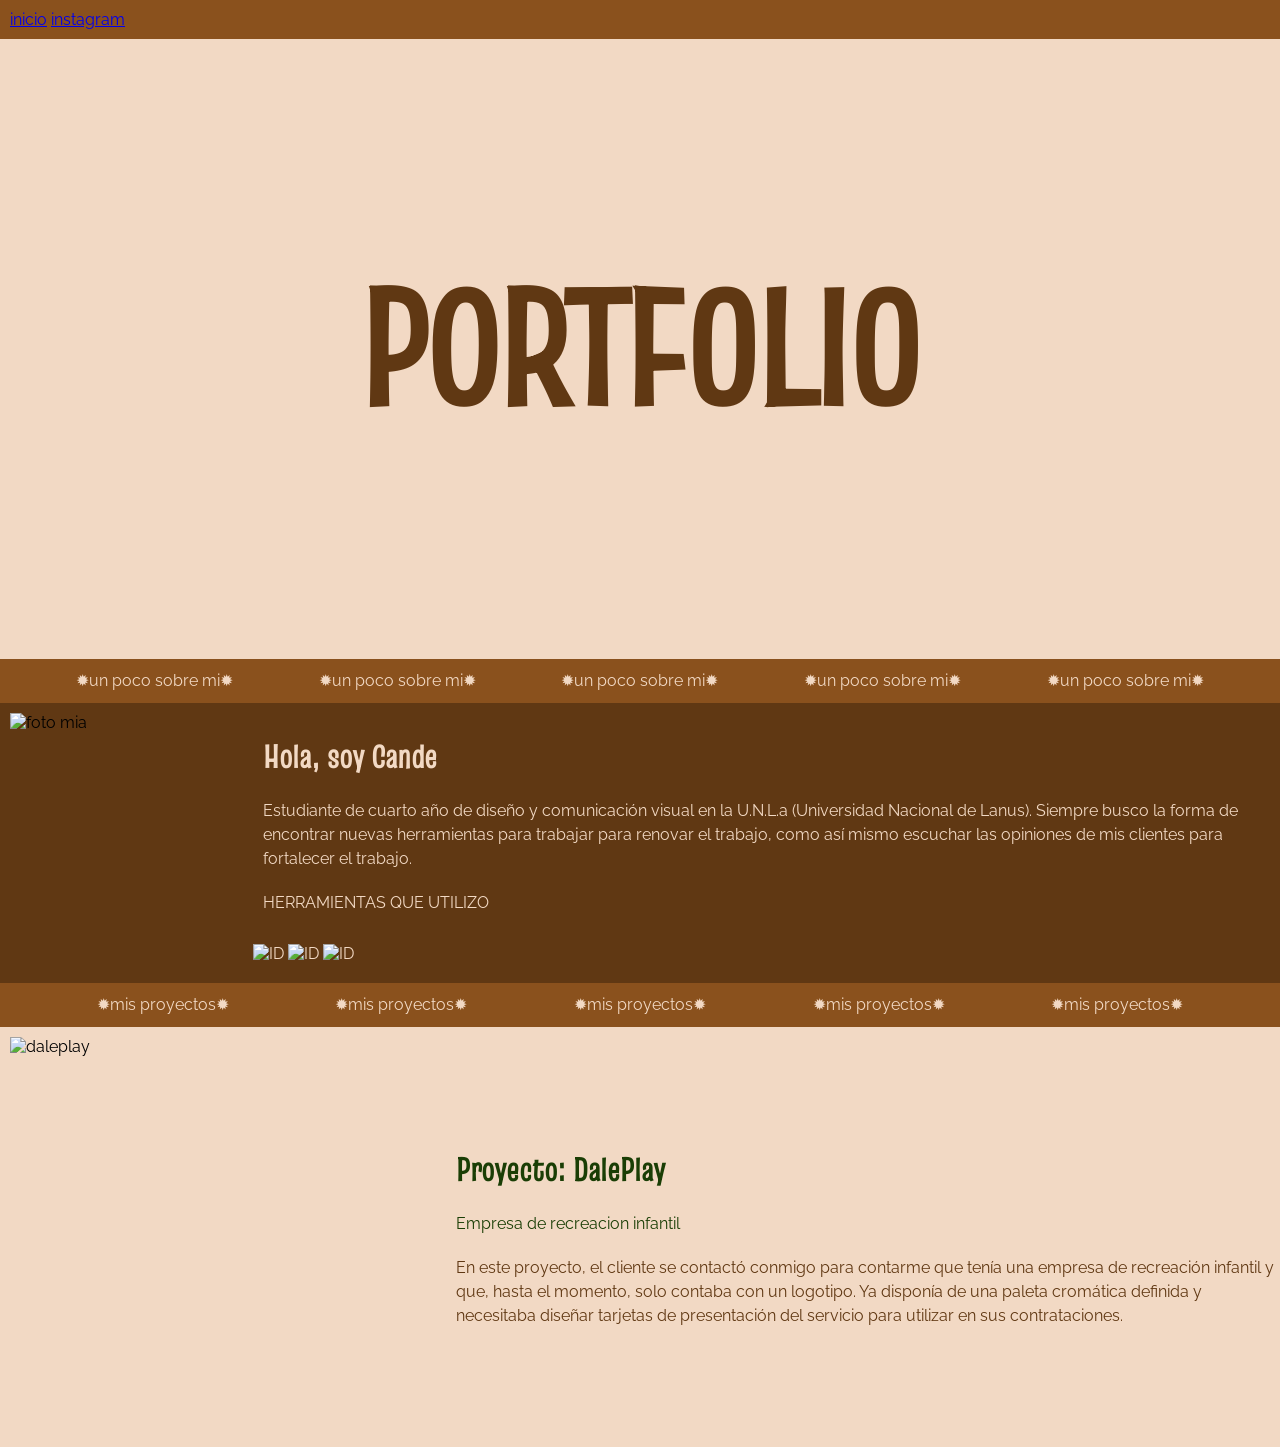
==== index.html @ 1d0cadde "Add files via upload" ====
<!DOCTYPE html>
<html>

<head>
  <link rel="stylesheet" href="estilos.css" type="text/css">
  <meta charset="utf-8" />
  <title>TP de Schinini Candela</title>

  <link rel="preconnect" href="https://fonts.googleapis.com">
  <link rel="preconnect" href="https://fonts.gstatic.com" crossorigin>
  <link href="https://fonts.googleapis.com/css2?family=Raleway:ital,wght@0,100..900;1,100..900&display=swap"
    rel="stylesheet">
  <link rel="icon" type="image/png" href=".img/favicon.png">
</head>

<body>
  <header>
    <nav>
      <a href="#">inicio</a>
      <a href="https://www.instagram.com/new_art.cs?igsh=cnh2d2xvejd6MHU1" target="_blank">instagram</a>
    </nav>
  </header>
  <main>
    <h1 class="comienzo">PORTFOLIO</h1>
    <div class="separacion">
      <p>✹un poco sobre mi✹</p>
      <p>✹un poco sobre mi✹</p>
      <p>✹un poco sobre mi✹</p>
      <p>✹un poco sobre mi✹</p>
      <p>✹un poco sobre mi✹</p>
    </div>

    <div class="yo">
      <img src=".img/yo-11.png" alt="foto mia" width="250" height="260">
      <div class="texto_yo">
        <h1>Hola, soy Cande</h1>
        <p>Estudiante de cuarto año de diseño y comunicación visual en la U.N.L.a (Universidad Nacional de Lanus).
          Siempre busco la forma de encontrar nuevas herramientas para trabajar para renovar el trabajo, como así mismo
          escuchar las opiniones de mis clientes para fortalecer el trabajo. </p>
          <p> HERRAMIENTAS QUE UTILIZO</p>
          <br>
          <img src=".img/Group.svg" alt="ID" width="150" height="150">
          <img src=".img/Group (1).svg" alt="ID" width="150" height="150">
          <img src=".img/Group (2).svg" alt="ID" width="150" height="150">
      </div>
    </div>
     <div class="separacion">
      <p>✹mis proyectos✹</p>
      <p>✹mis proyectos✹</p>
      <p>✹mis proyectos✹</p>
      <p>✹mis proyectos✹</p>
      <p>✹mis proyectos✹</p>
    </div>

    <div class="daleplay">
    <img src=".img/daleplay.png" alt="daleplay" width="600" height="400">
   <div class="texto_daleplay">
   <h1 class="DalePlay">Proyecto: DalePlay</h1>
  <p class="DalePlay">Empresa de recreacion infantil</p>
    <p>
      En este proyecto, el cliente se contactó conmigo para contarme que tenía una empresa de recreación infantil y que, hasta el momento, solo contaba con un logotipo. Ya disponía de una paleta cromática definida y necesitaba diseñar tarjetas de presentación del servicio para utilizar en sus contrataciones. 
    </p>
    </div>
  </div>
  </main>
  <footer></footer>
</body>

</html>
---- estilos.css ----
@charset "utf-8";
/* CSS Document*/

@font-face {
    font-family: truculenta;
    src: url("font/Truculenta-VariableFont_opsz,wdth,wght.ttf") format('truetype');
    font-weight: normal;
    font-style: normal;
}

* {
    font-family: "Raleway", sans-serif;
    margin: 0%;
    padding: 0%;
}
header{
background-color: #8a511d;
 padding: 10px;
}

body{
  background-color: #F2D9C4;
}

.comienzo{
  color: #603813;
  text-align: center;
  font-family: 'Truculenta', monospace;
  height: 600px;
  display: flex;
  justify-content: center;
  align-items: center;
  font-size: 10rem;
}
h1{
  font-family: 'Truculenta', monospace;
  padding: 10px;
}
.separacion{
  background-color: #8a511d;
  color:#F2D9C4 ;
   font-family: 'Truculenta', monospace;
  
   font-size: 1rem;
   display: flex;
   justify-content: space-evenly;
   align-items: center;
   width: 100%;
   white-space: norap;
}

p{
  line-height: 1.5;
  padding: 10px;
}

.yo{
    display: flex;
    align-items: center;
    gap: 40px;
width: 100%;
flex: row;
padding: 10px;
  background-color: #603813;
}


.texto_yo{
width: 100%;
  color:#F2D9C4 ;
}

.DalePlay{
  color: #1a3e05;
}

.daleplay{
   display: flex;
    align-items: center;
    gap: 40px;
width: 100%;
flex: row;
padding: 10px;
  background-color:#F2D9C4 ;
}

.texto_daleplay{
  width: 100%;
  color:#603813;
}
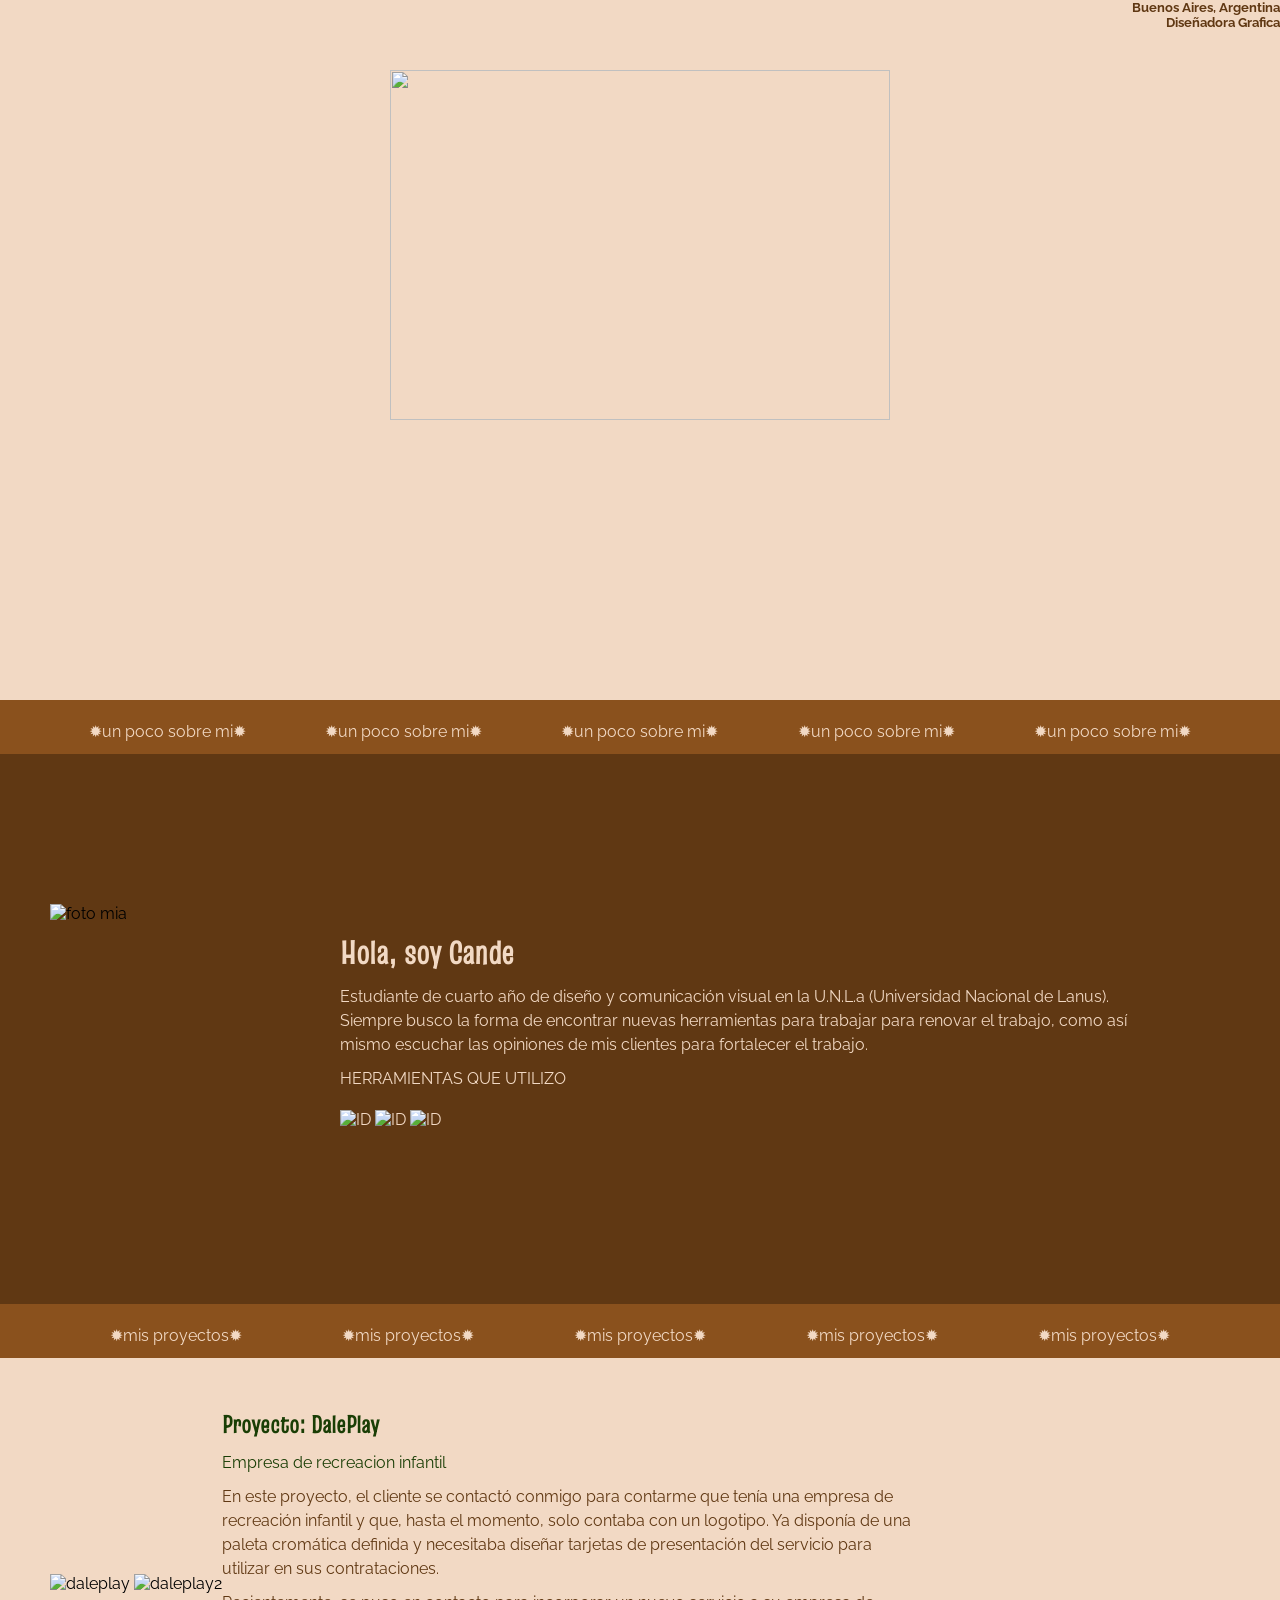
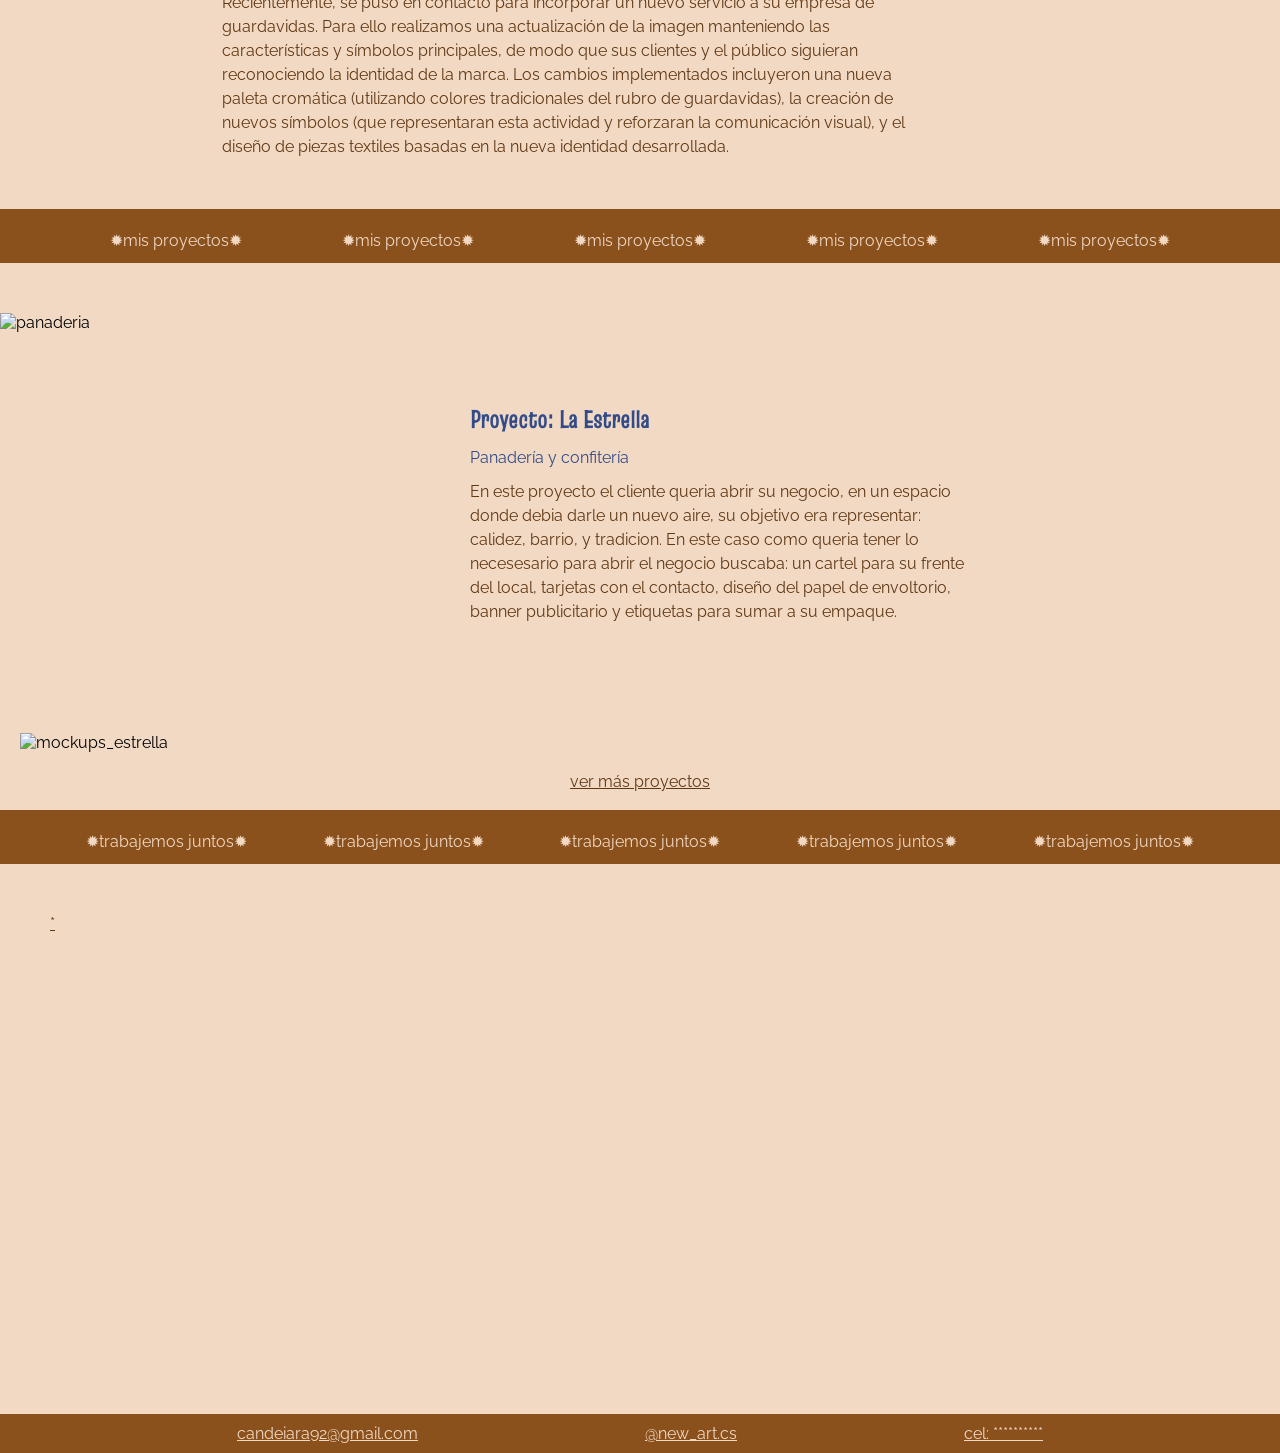
==== commit ebc02055: "Add files via upload" ====
--- a/index.html
+++ b/index.html
@@ -15,13 +15,14 @@
 
 <body>
   <header>
-    <nav>
-      <a href="#">inicio</a>
-      <a href="https://www.instagram.com/new_art.cs?igsh=cnh2d2xvejd6MHU1" target="_blank">instagram</a>
-    </nav>
+
   </header>
   <main>
-    <h1 class="comienzo">PORTFOLIO</h1>
+    <section class="comienzo">
+      <h5>Buenos Aires, Argentina</h5>
+      <h5>Diseñadora Grafica</h5>
+      <img class="letra" src=".img/letra_experimental.png" width="500" height="350">
+    </section>
     <div class="separacion">
       <p>✹un poco sobre mi✹</p>
       <p>✹un poco sobre mi✹</p>
@@ -31,20 +32,21 @@
     </div>
 
     <div class="yo">
-      <img src=".img/yo-11.png" alt="foto mia" width="250" height="260">
+      <img src=".img/yo-11.png" alt="foto mia" width="250" height="250">
       <div class="texto_yo">
         <h1>Hola, soy Cande</h1>
         <p>Estudiante de cuarto año de diseño y comunicación visual en la U.N.L.a (Universidad Nacional de Lanus).
           Siempre busco la forma de encontrar nuevas herramientas para trabajar para renovar el trabajo, como así mismo
           escuchar las opiniones de mis clientes para fortalecer el trabajo. </p>
-          <p> HERRAMIENTAS QUE UTILIZO</p>
-          <br>
-          <img src=".img/Group.svg" alt="ID" width="150" height="150">
-          <img src=".img/Group (1).svg" alt="ID" width="150" height="150">
-          <img src=".img/Group (2).svg" alt="ID" width="150" height="150">
+        <p> HERRAMIENTAS QUE UTILIZO</p>
+        <br>
+        <img class="herramientas" src=".img/herramientas_1.png" alt="ID" width="70" height="150">
+        <img class="herramientas" src=".img/herramientas_2.png" alt="ID" width="70" height="150">
+        <img class="herramientas" src=".img/herramientas_3.png" alt="ID" width="70" height="150">
       </div>
     </div>
-     <div class="separacion">
+
+    <div class="separacion">
       <p>✹mis proyectos✹</p>
       <p>✹mis proyectos✹</p>
       <p>✹mis proyectos✹</p>
@@ -52,16 +54,66 @@
       <p>✹mis proyectos✹</p>
     </div>
 
-    <div class="daleplay">
-    <img src=".img/daleplay.png" alt="daleplay" width="600" height="400">
-   <div class="texto_daleplay">
-   <h1 class="DalePlay">Proyecto: DalePlay</h1>
-  <p class="DalePlay">Empresa de recreacion infantil</p>
-    <p>
-      En este proyecto, el cliente se contactó conmigo para contarme que tenía una empresa de recreación infantil y que, hasta el momento, solo contaba con un logotipo. Ya disponía de una paleta cromática definida y necesitaba diseñar tarjetas de presentación del servicio para utilizar en sus contrataciones. 
-    </p>
+    <section class="dalePlay">
+      <div>
+        <img src=".img/daleplay1.png" alt="daleplay" width="350" height="300">
+        <img src=".img/daleplay2.png" alt="daleplay2" width="300" height="400">
+      </div>
+      <div class="texto_daleplay">
+        <h1 class="DalePlay">Proyecto: DalePlay</h1>
+        <p class="DalePlay">Empresa de recreacion infantil</p>
+        <p>
+          En este proyecto, el cliente se contactó conmigo para contarme que tenía una empresa de recreación infantil y
+          que, hasta el momento, solo contaba con un logotipo. Ya disponía de una paleta cromática definida y necesitaba
+          diseñar tarjetas de presentación del servicio para utilizar en sus contrataciones.
+        </p>
+        <p>Recientemente, se puso en contacto para incorporar un nuevo servicio a su empresa de guardavidas. Para ello
+          realizamos una actualización de la imagen manteniendo las características y símbolos principales, de modo que
+          sus clientes y el público
+          siguieran reconociendo la identidad de la marca. Los cambios implementados incluyeron una nueva paleta
+          cromática (utilizando colores tradicionales del rubro de guardavidas), la creación de nuevos símbolos (que
+          representaran esta actividad y reforzaran la comunicación visual), y el diseño de piezas textiles basadas en
+          la nueva identidad desarrollada.</p>
+      </div>
+    </section>
+    <div class="separacion">
+      <p>✹mis proyectos✹</p>
+      <p>✹mis proyectos✹</p>
+      <p>✹mis proyectos✹</p>
+      <p>✹mis proyectos✹</p>
+      <p>✹mis proyectos✹</p>
     </div>
-  </div>
+
+    <section class="estrella_proyecto">
+      <img class="imagen_estrella" src=".img/estrella.png" alt="panaderia" width="450" height="400">
+      <div class="texto_estrella">
+        <h1 class="estrella">Proyecto: La Estrella</h1>
+        <p class="estrella">Panadería y confitería</p>
+        <p>En este proyecto el cliente queria
+          abrir su negocio, en un espacio donde debia darle un nuevo aire,
+          su objetivo era representar: calidez, barrio, y tradicion. En este caso como queria tener lo necesesario para
+          abrir el negocio buscaba: un cartel para su frente del local, tarjetas con el contacto, diseño del papel de
+          envoltorio, banner publicitario y etiquetas para sumar a su empaque.</p>
+      </div>
+    </section>
+    <img class="imagen_estrella_mockup" src=".img/estrella_1.png" alt="mockups_estrella">
+    <a class="mas_proyectos" href="file:///D:/Biblioteca%20Cande/Cande%20unla%202/compu3_portfolio/carrusel.html" target="_blank">ver más proyectos</a>
+    <br>
+    <div class="separacion">
+      <p>✹trabajemos juntos✹</p>
+      <p>✹trabajemos juntos✹</p>
+      <p>✹trabajemos juntos✹</p>
+      <p>✹trabajemos juntos✹</p>
+      <p>✹trabajemos juntos✹</p>
+    </div>
+    <section class="juntos">
+         <a class="texto_juntos" href="file:///D:/Biblioteca%20Cande/Cande%20unla%202/compu3_portfolio/contacto.html">*</a>
+    </section>
+    <div class="separacion">
+      <a href="#">candeiara92@gmail.com</a>
+      <a href="https://www.instagram.com/new_art.cs?igsh=cnh2d2xvejd6MHU1" target="_blank">@new_art.cs</a>
+      <a href="#">cel: **********</a>
+    </div>
   </main>
   <footer></footer>
 </body>
--- a/estilos.css
+++ b/estilos.css
@@ -2,89 +2,208 @@
 /* CSS Document*/
 
 @font-face {
-    font-family: truculenta;
-    src: url("font/Truculenta-VariableFont_opsz,wdth,wght.ttf") format('truetype');
-    font-weight: normal;
-    font-style: normal;
+  font-family: truculenta;
+  src: url("font/Truculenta-VariableFont_opsz,wdth,wght.ttf") format('truetype');
+  font-weight: normal;
+  font-style: normal;
 }
 
 * {
-    font-family: "Raleway", sans-serif;
-    margin: 0%;
-    padding: 0%;
-}
-header{
-background-color: #8a511d;
- padding: 10px;
-}
-
-body{
+  font-family: "Raleway", sans-serif;
+  margin: 0%;
+  padding: 0%;
+}
+
+
+body {
   background-color: #F2D9C4;
 }
 
-.comienzo{
+.comienzo {
   color: #603813;
+  text-align: right;
+  font-family: 'Truculenta', monospace;
+  height: 700px;
+  background-image: url(".img/pantallas_claro.png");
+  background-size: cover;
+  background-position: center;
+  display: block;
+  margin: 0 auto;
+}
+
+.letra {
+  padding: 40px;
+  display: block;
+  margin: 0 auto;
+}
+
+h1 {
+  font-family: 'Truculenta', monospace;
+
+}
+
+.separacion {
+  background-color: #8a511d;
+  color: #F2D9C4;
+  display: flex;
+  justify-content: space-evenly;
+  white-space: norap;
+   padding: 10px;
+
+}
+
+p {
+  line-height: 1.5;
+  padding: 10px 0px 0px 0px;
+}
+
+.yo {
+  display: flex;
+  align-items: center;
+  gap: 40px;
+  flex: row;
+  padding: 50px;
+  background-color: #603813;
+  background-size: cover;
+  height: 450px;
+}
+
+
+.texto_yo {
+  width: 800px;
+  color: #F2D9C4;
+}
+
+.DalePlay {
+  color: #1a3e05;
+}
+
+.dalePlay {
+  display: flex;
+  align-items: center;
+  flex: row;
+  padding: 50px 50px;
+}
+
+.texto_daleplay {
+width: 700px;
+  color: #603813;
+}
+
+.estrella_proyecto{
+ display: flex;
+  align-items: center;
+  flex: row;
+  padding: 50px 0px 0px 0px;
+}
+.texto_estrella{
+  width: 500px;
+  color: #603813;
+  padding: 20px;
+}
+
+.imagen_estrella_mockup{
+  width: 100%;
+  height: auto;
+  padding: 20px;
+  box-sizing: border-box;
+}
+
+.estrella{
+  color: #324B89;
+}
+
+.universidad{
+  padding: 50px;
+  background-color: #603813;
+  height: 450px;
+  background-image: url(".img/pantallas_oscuro.png");
+  background-size: cover;
+  background-position: center;
+}
+.TEXTO_PROYECTOS{
+  color: #F2D9C4;
   text-align: center;
-  font-family: 'Truculenta', monospace;
-  height: 600px;
-  display: flex;
-  justify-content: center;
-  align-items: center;
-  font-size: 10rem;
-}
-h1{
-  font-family: 'Truculenta', monospace;
-  padding: 10px;
-}
-.separacion{
-  background-color: #8a511d;
-  color:#F2D9C4 ;
-   font-family: 'Truculenta', monospace;
-  
-   font-size: 1rem;
-   display: flex;
-   justify-content: space-evenly;
-   align-items: center;
-   width: 100%;
-   white-space: norap;
-}
-
-p{
-  line-height: 1.5;
-  padding: 10px;
-}
-
-.yo{
-    display: flex;
-    align-items: center;
-    gap: 40px;
-width: 100%;
-flex: row;
-padding: 10px;
-  background-color: #603813;
-}
-
-
-.texto_yo{
-width: 100%;
-  color:#F2D9C4 ;
-}
-
-.DalePlay{
-  color: #1a3e05;
-}
-
-.daleplay{
-   display: flex;
-    align-items: center;
-    gap: 40px;
-width: 100%;
-flex: row;
-padding: 10px;
-  background-color:#F2D9C4 ;
-}
-
-.texto_daleplay{
-  width: 100%;
+}
+
+
+
+.juntos{
+   padding: 50px;
+  background-color: #F2D9C4;
+  height: 450px;
+  background-image: url(".img/pantalla_final2.png");
+  background-size: cover;
+  background-position: center;
+}
+
+.texto_juntos{
+   color:#603813;
+}
+
+a{
+  color:#F2D9C4;
+}
+
+.mas_proyectos{
   color:#603813;
+display: flex;
+    justify-content: center;
+}
+
+@media (max-width: 600px){
+
+  .comienzo{
+    height: auto;
+    text-align: center;
+    padding: 20px;
+  }
+
+  .letra{
+    width: 100%;
+    height: auto;
+  }
+
+  .yo{
+    flex-direction: column;
+    height: auto;
+    text-align: center;
+  }
+
+  .texto_yo{
+    width: 100%;
+  }
+
+  .dalePlay{
+    flex-direction: column;
+  }
+
+  .texto_daleplay{
+    width: 100%;
+  }
+
+  .dalePlay img{
+    width: 100%;
+    height: auto;
+  }
+
+  .estrella_proyecto{
+    flex-direction: column;
+  }
+
+  .texto_estrella{
+    width: 100%;
+  }
+
+  .imagen_estrella_mockup{
+    width: 100%;
+    height: auto;
+    padding: 10px;
+  }
+
+  .separacion{
+    flex-wrap: wrap;
+    text-align: center;
+  }
+
 }
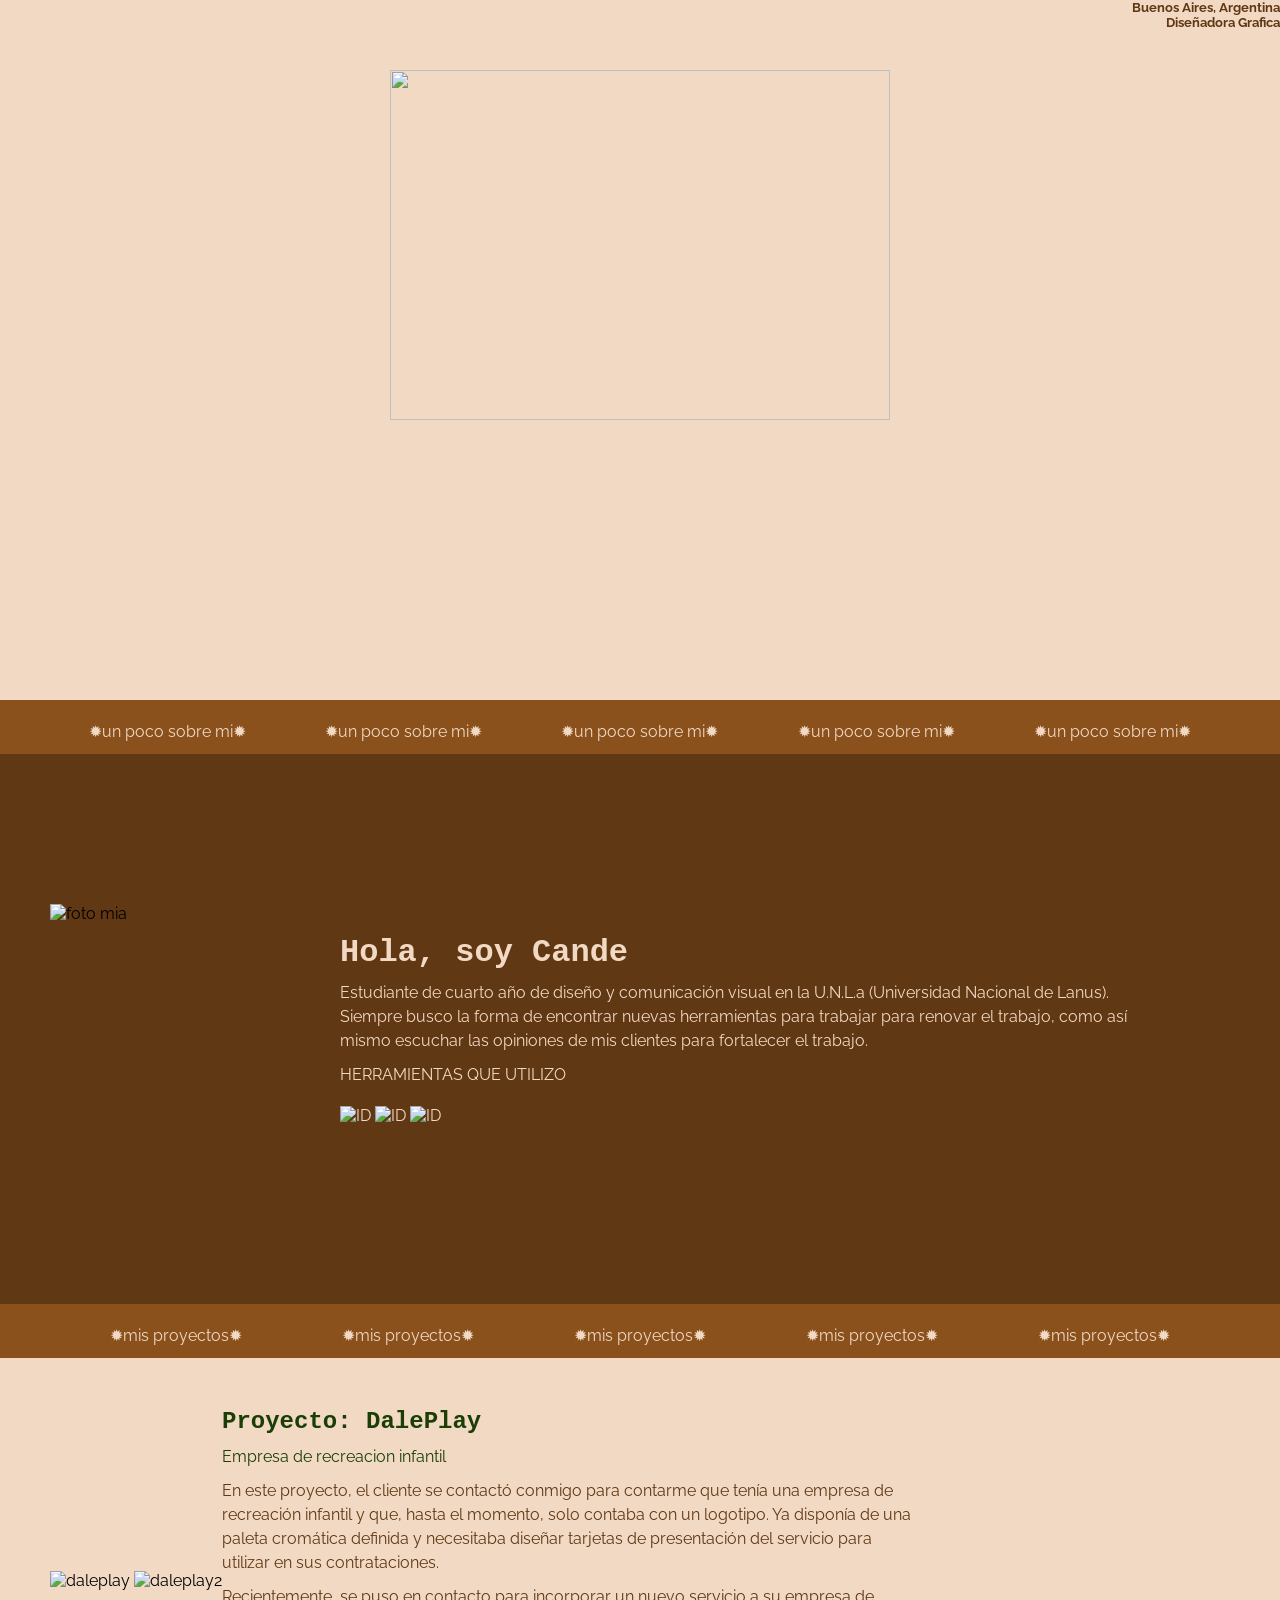
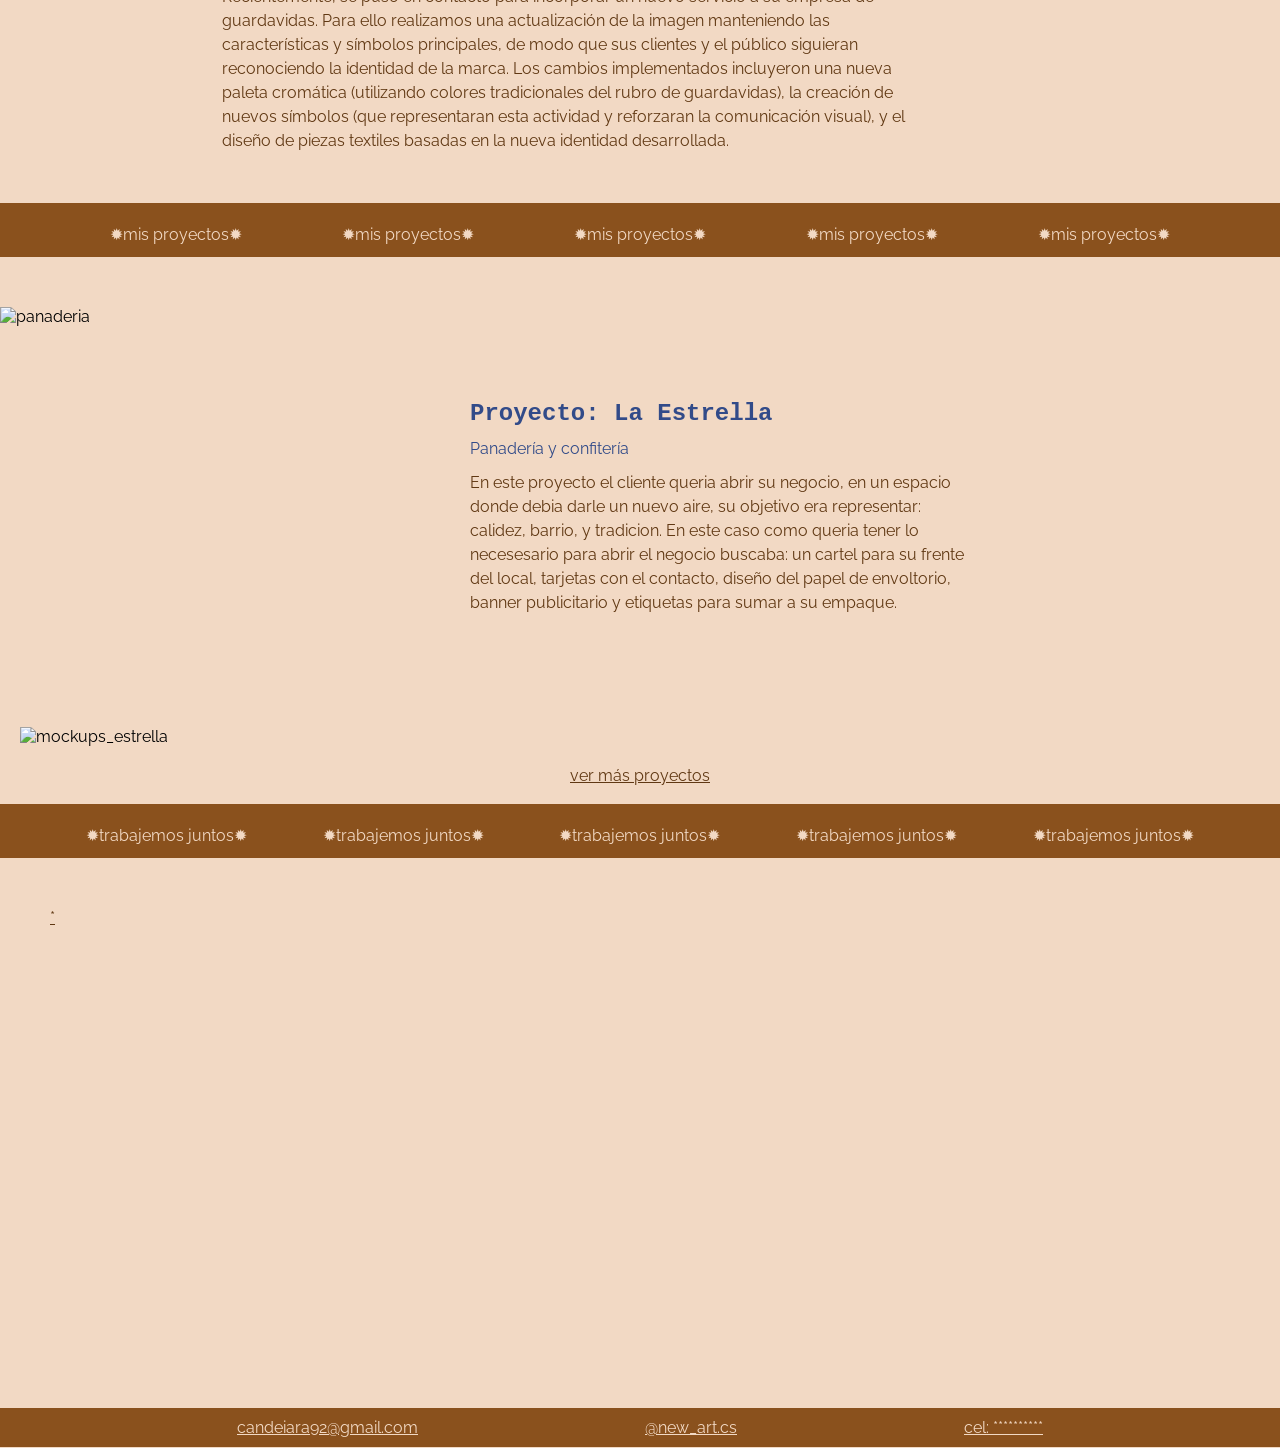
==== commit 2381cc6a: "Add files via upload" ====
--- a/index.html
+++ b/index.html
@@ -10,7 +10,7 @@
   <link rel="preconnect" href="https://fonts.gstatic.com" crossorigin>
   <link href="https://fonts.googleapis.com/css2?family=Raleway:ital,wght@0,100..900;1,100..900&display=swap"
     rel="stylesheet">
-  <link rel="icon" type="image/png" href=".img/favicon.png">
+  <link rel="icon" type="image/png" href="img/favicon.png">
 </head>
 
 <body>
@@ -21,7 +21,7 @@
     <section class="comienzo">
       <h5>Buenos Aires, Argentina</h5>
       <h5>Diseñadora Grafica</h5>
-      <img class="letra" src=".img/letra_experimental.png" width="500" height="350">
+      <img class="letra" src="img/letra_experimental.png" width="500" height="350">
     </section>
     <div class="separacion">
       <p>✹un poco sobre mi✹</p>
@@ -32,7 +32,7 @@
     </div>
 
     <div class="yo">
-      <img src=".img/yo-11.png" alt="foto mia" width="250" height="250">
+      <img src="img/yo-11.png" alt="foto mia" width="250" height="250">
       <div class="texto_yo">
         <h1>Hola, soy Cande</h1>
         <p>Estudiante de cuarto año de diseño y comunicación visual en la U.N.L.a (Universidad Nacional de Lanus).
@@ -40,9 +40,9 @@
           escuchar las opiniones de mis clientes para fortalecer el trabajo. </p>
         <p> HERRAMIENTAS QUE UTILIZO</p>
         <br>
-        <img class="herramientas" src=".img/herramientas_1.png" alt="ID" width="70" height="150">
-        <img class="herramientas" src=".img/herramientas_2.png" alt="ID" width="70" height="150">
-        <img class="herramientas" src=".img/herramientas_3.png" alt="ID" width="70" height="150">
+        <img class="herramientas" src="img/herramientas_1.png" alt="ID" width="70" height="150">
+        <img class="herramientas" src="img/herramientas_2.png" alt="ID" width="70" height="150">
+        <img class="herramientas" src="img/herramientas_3.png" alt="ID" width="70" height="150">
       </div>
     </div>
 
@@ -56,8 +56,8 @@
 
     <section class="dalePlay">
       <div>
-        <img src=".img/daleplay1.png" alt="daleplay" width="350" height="300">
-        <img src=".img/daleplay2.png" alt="daleplay2" width="300" height="400">
+        <img src="img/daleplay1.png" alt="daleplay" width="350" height="300">
+        <img src="img/daleplay2.png" alt="daleplay2" width="300" height="400">
       </div>
       <div class="texto_daleplay">
         <h1 class="DalePlay">Proyecto: DalePlay</h1>
@@ -85,7 +85,7 @@
     </div>
 
     <section class="estrella_proyecto">
-      <img class="imagen_estrella" src=".img/estrella.png" alt="panaderia" width="450" height="400">
+      <img class="imagen_estrella" src="img/estrella.png" alt="panaderia" width="450" height="400">
       <div class="texto_estrella">
         <h1 class="estrella">Proyecto: La Estrella</h1>
         <p class="estrella">Panadería y confitería</p>
@@ -96,7 +96,7 @@
           envoltorio, banner publicitario y etiquetas para sumar a su empaque.</p>
       </div>
     </section>
-    <img class="imagen_estrella_mockup" src=".img/estrella_1.png" alt="mockups_estrella">
+    <img class="imagen_estrella_mockup" src="img/estrella_1.png" alt="mockups_estrella">
     <a class="mas_proyectos" href="file:///D:/Biblioteca%20Cande/Cande%20unla%202/compu3_portfolio/carrusel.html" target="_blank">ver más proyectos</a>
     <br>
     <div class="separacion">
--- a/estilos.css
+++ b/estilos.css
@@ -24,7 +24,7 @@
   text-align: right;
   font-family: 'Truculenta', monospace;
   height: 700px;
-  background-image: url(".img/pantallas_claro.png");
+  background-image: url("img/pantallas_claro.png");
   background-size: cover;
   background-position: center;
   display: block;
@@ -117,7 +117,7 @@
   padding: 50px;
   background-color: #603813;
   height: 450px;
-  background-image: url(".img/pantallas_oscuro.png");
+  background-image: url("img/pantallas_oscuro.png");
   background-size: cover;
   background-position: center;
 }
@@ -132,7 +132,7 @@
    padding: 50px;
   background-color: #F2D9C4;
   height: 450px;
-  background-image: url(".img/pantalla_final2.png");
+  background-image: url("img/pantalla_final2.png");
   background-size: cover;
   background-position: center;
 }
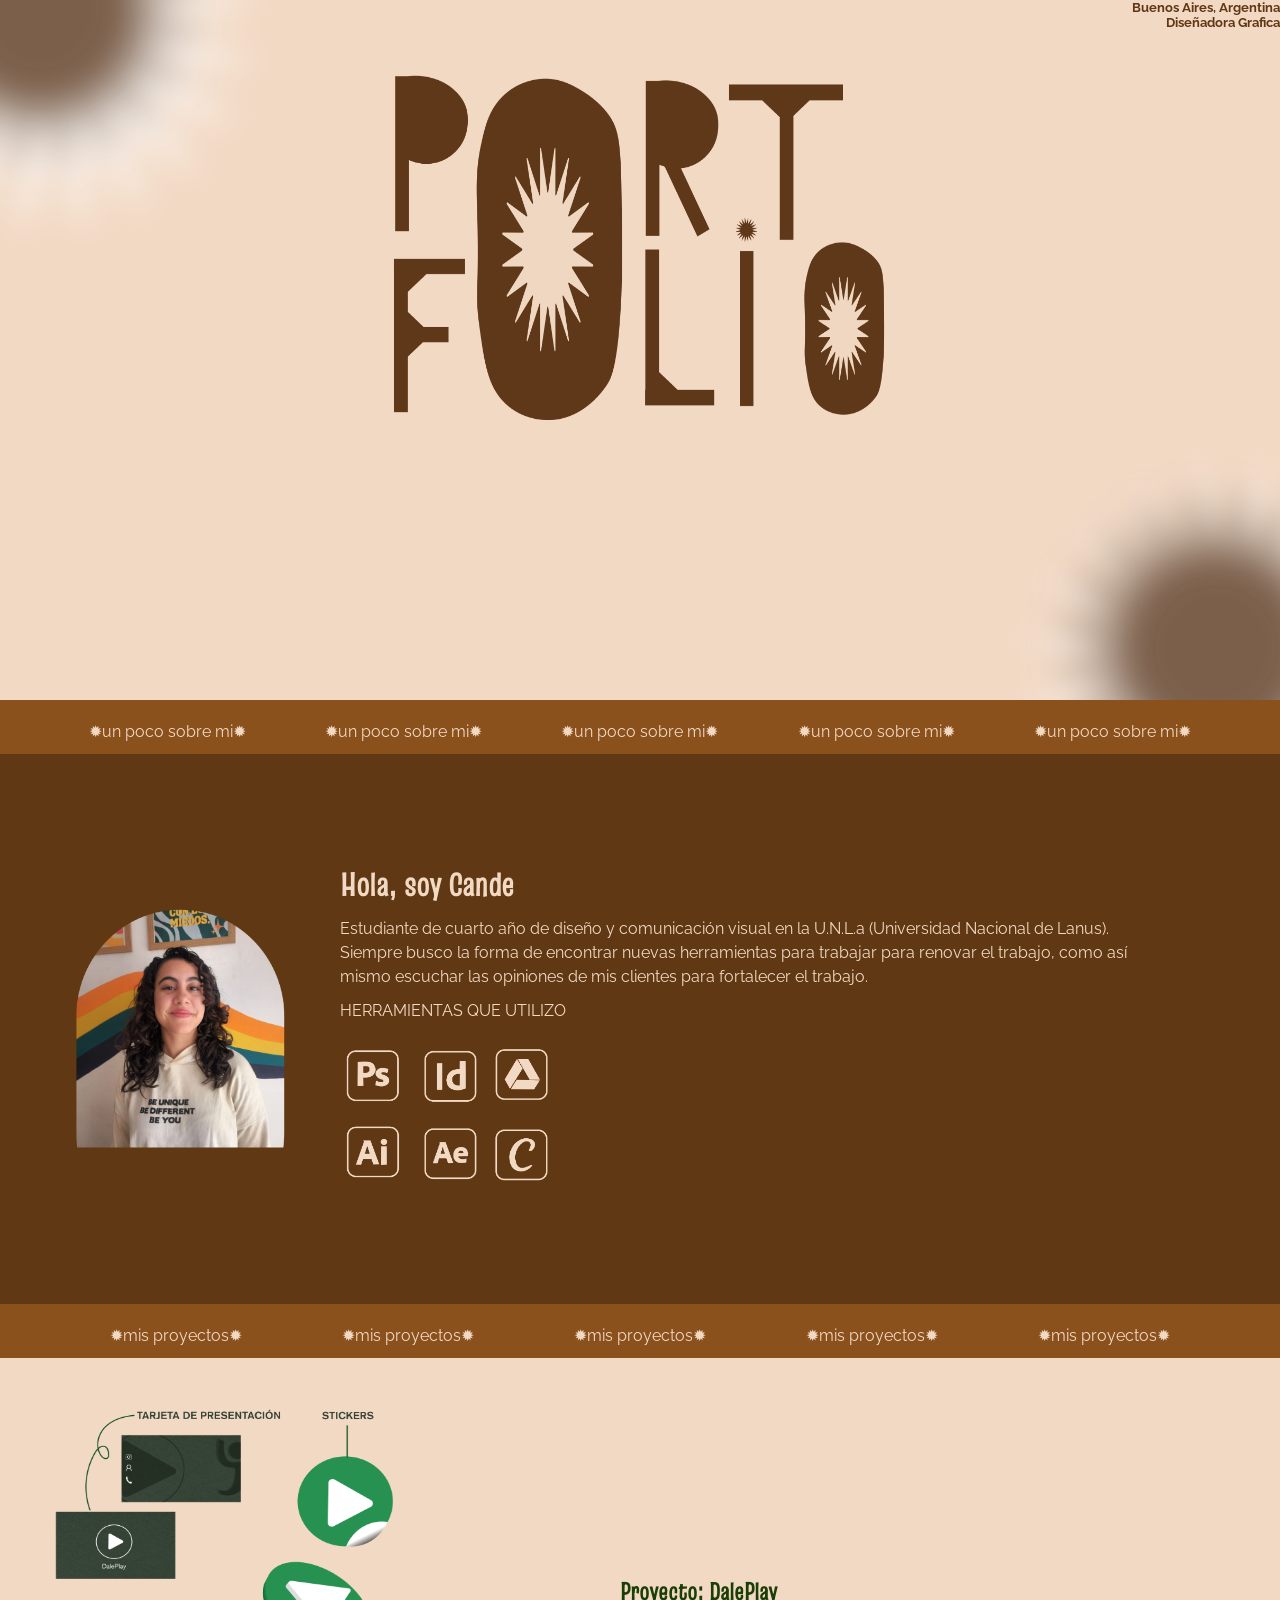
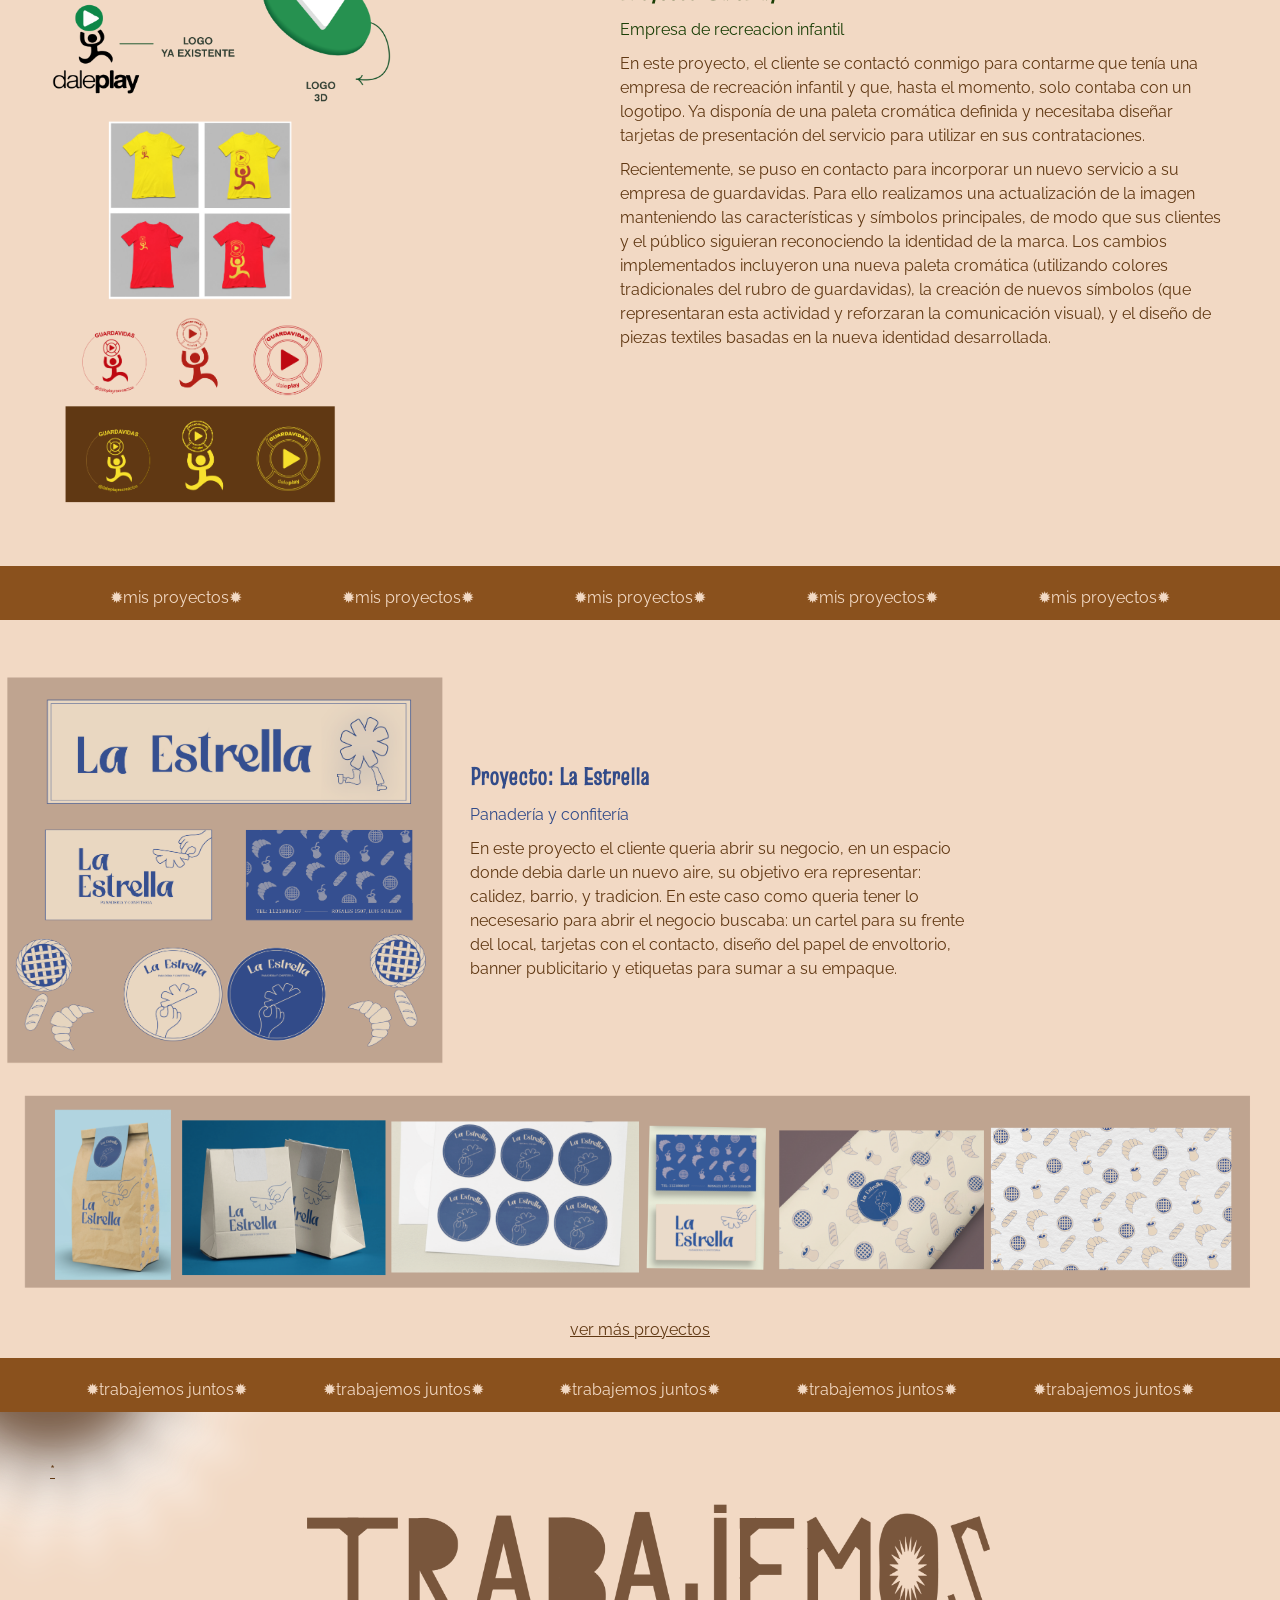
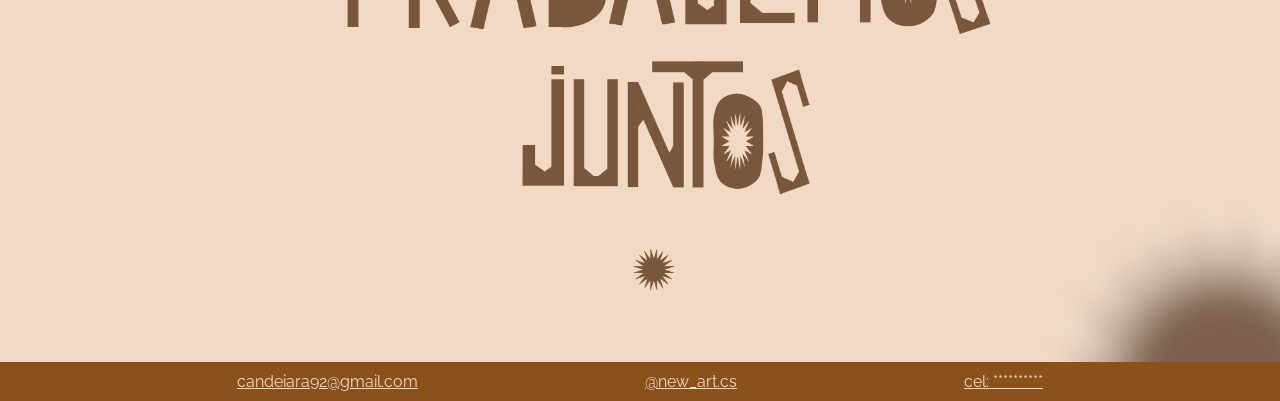
==== commit 827f637a: "Add files via upload" ====
--- a/index.html
+++ b/index.html
@@ -97,7 +97,7 @@
       </div>
     </section>
     <img class="imagen_estrella_mockup" src="img/estrella_1.png" alt="mockups_estrella">
-    <a class="mas_proyectos" href="file:///D:/Biblioteca%20Cande/Cande%20unla%202/compu3_portfolio/carrusel.html" target="_blank">ver más proyectos</a>
+    <a class="mas_proyectos" href="carrusel.html" target="_blank">ver más proyectos</a>
     <br>
     <div class="separacion">
       <p>✹trabajemos juntos✹</p>
@@ -107,7 +107,7 @@
       <p>✹trabajemos juntos✹</p>
     </div>
     <section class="juntos">
-         <a class="texto_juntos" href="file:///D:/Biblioteca%20Cande/Cande%20unla%202/compu3_portfolio/contacto.html">*</a>
+         <a class="texto_juntos" href="contacto.html">*</a>
     </section>
     <div class="separacion">
       <a href="#">candeiara92@gmail.com</a>
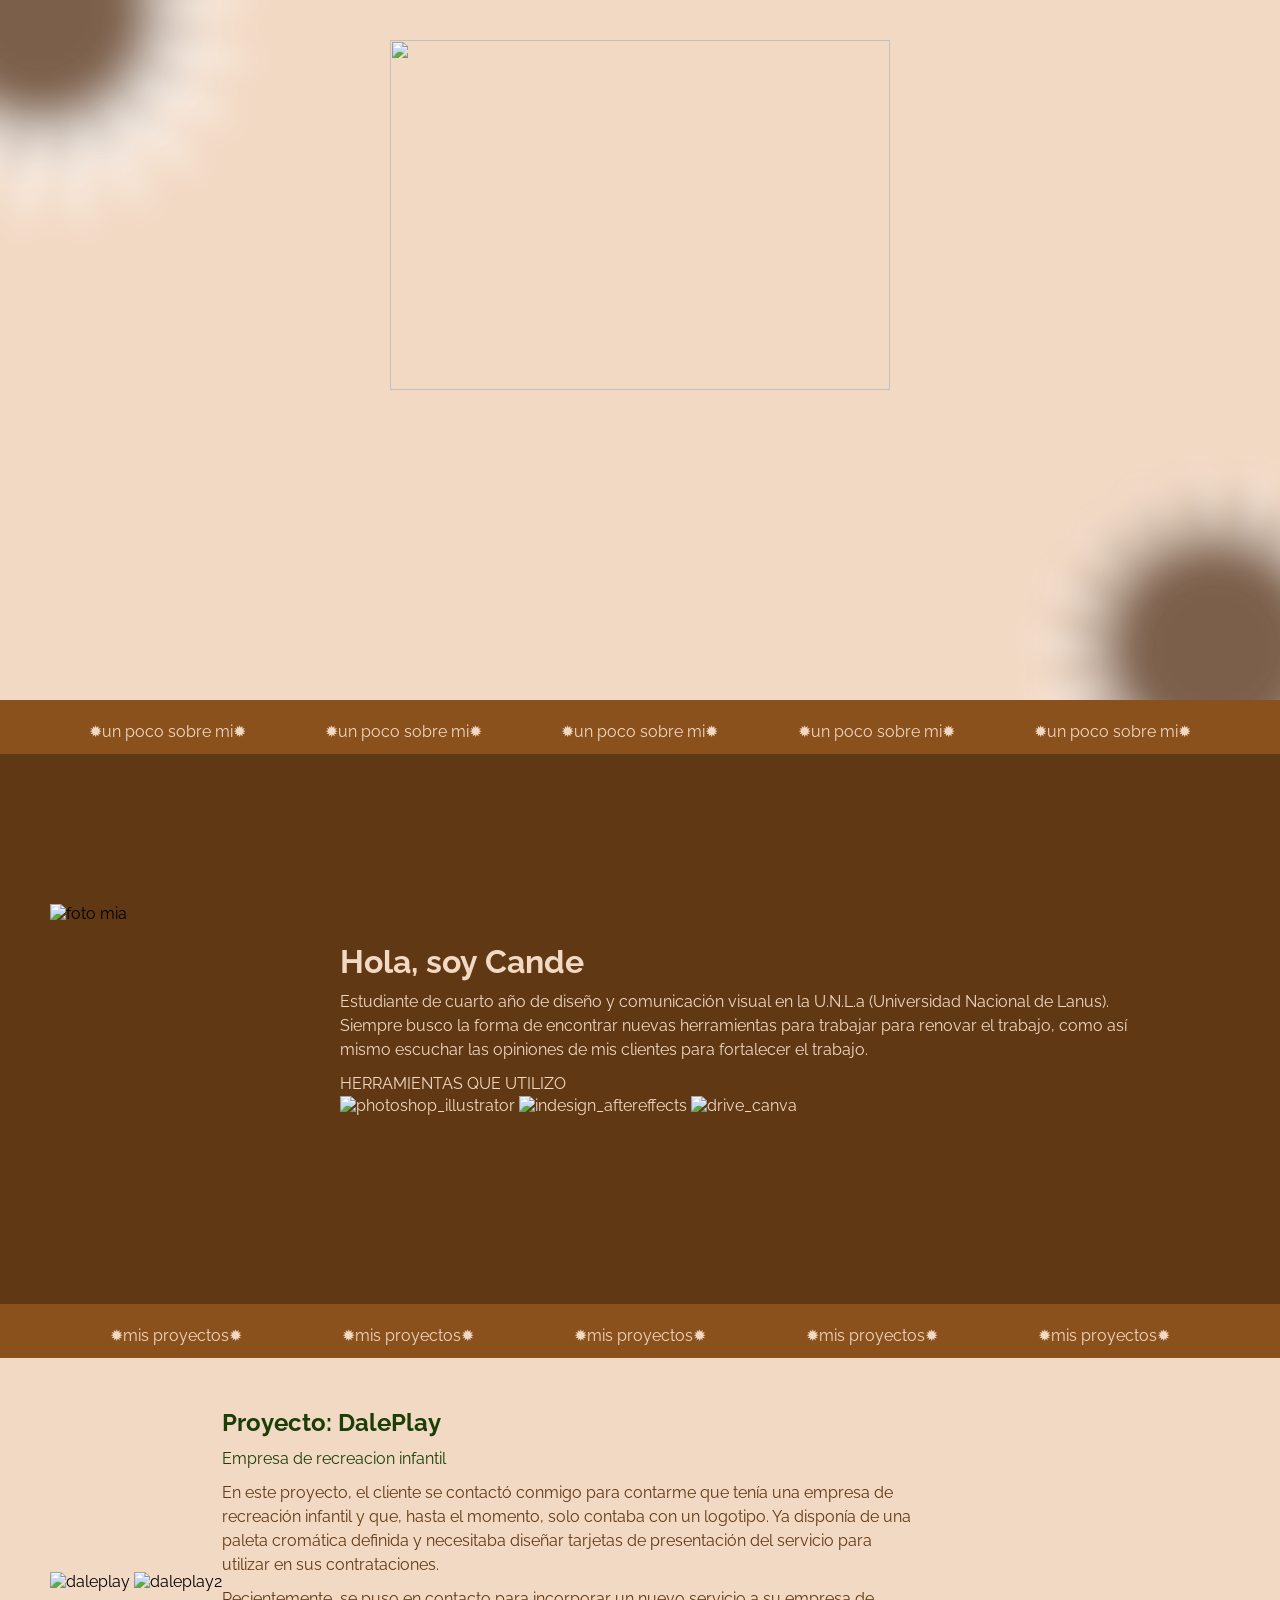
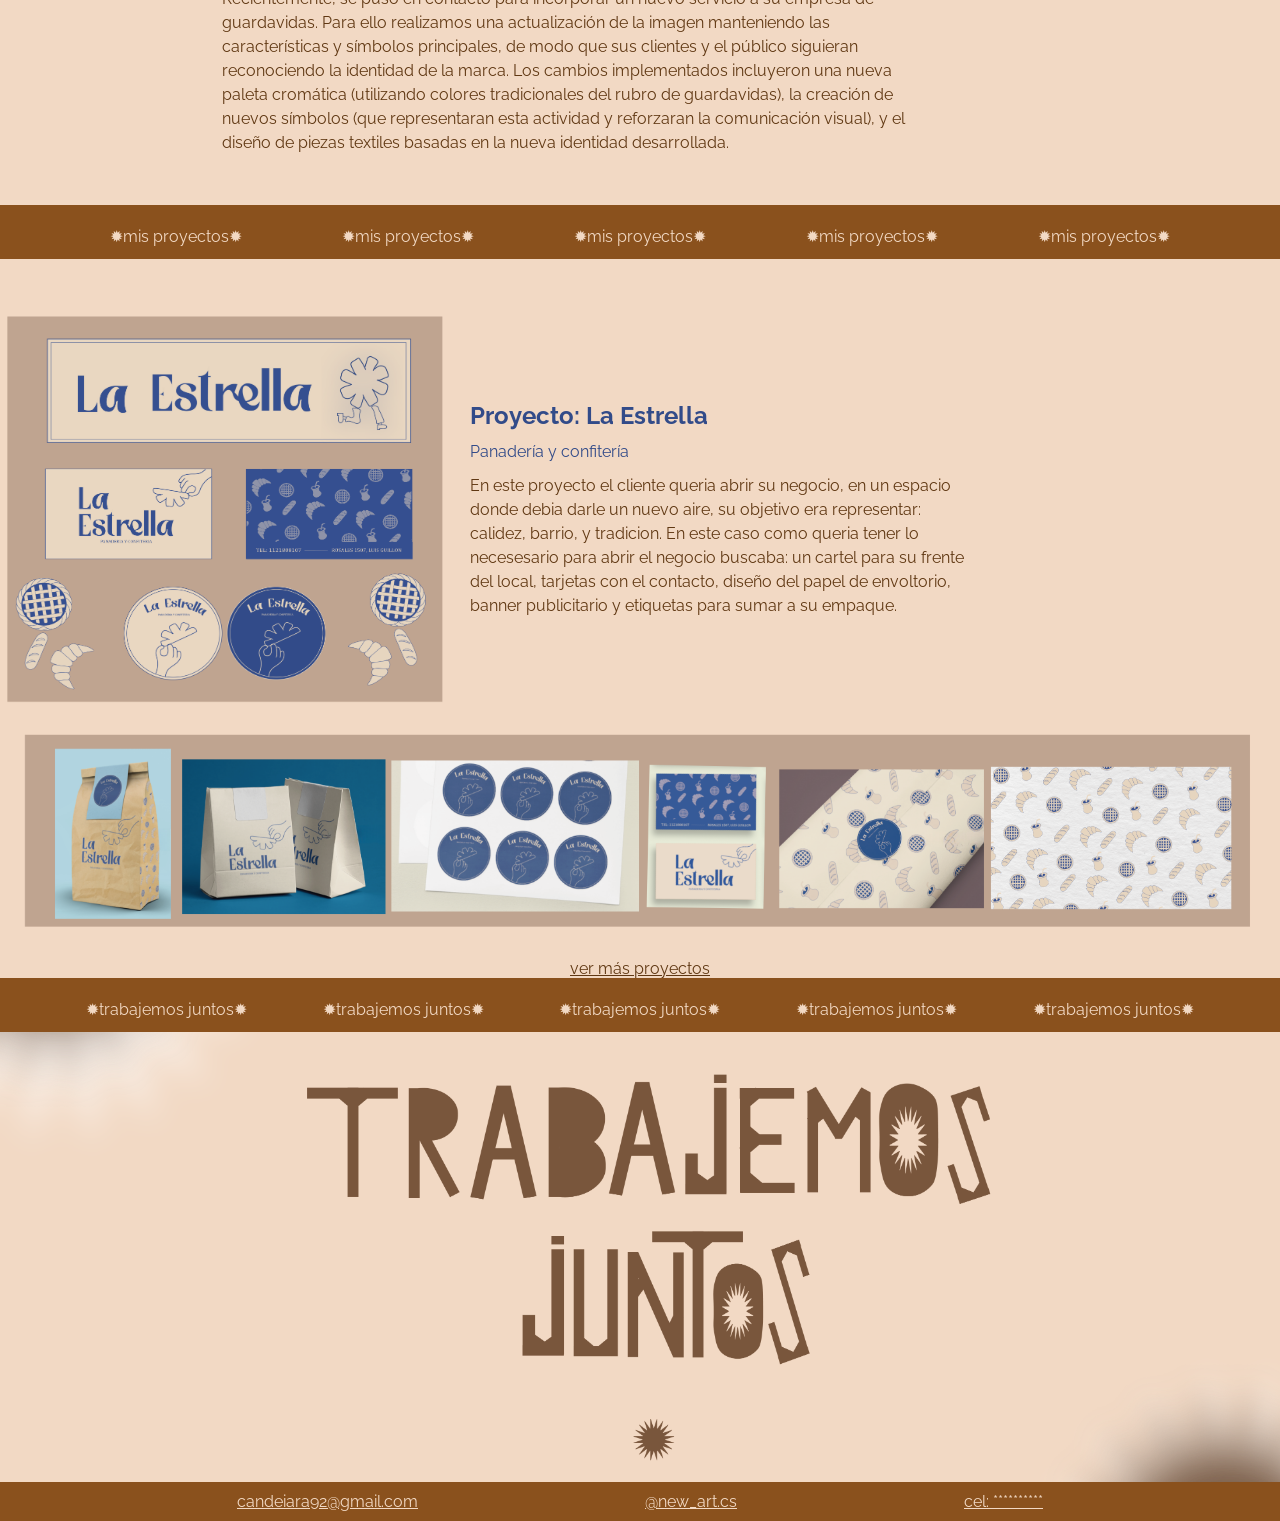
==== commit 8c42fb59: "Add files via upload" ====
--- a/index.html
+++ b/index.html
@@ -5,7 +5,6 @@
   <link rel="stylesheet" href="estilos.css" type="text/css">
   <meta charset="utf-8" />
   <title>TP de Schinini Candela</title>
-
   <link rel="preconnect" href="https://fonts.googleapis.com">
   <link rel="preconnect" href="https://fonts.gstatic.com" crossorigin>
   <link href="https://fonts.googleapis.com/css2?family=Raleway:ital,wght@0,100..900;1,100..900&display=swap"
@@ -19,9 +18,7 @@
   </header>
   <main>
     <section class="comienzo">
-      <h5>Buenos Aires, Argentina</h5>
-      <h5>Diseñadora Grafica</h5>
-      <img class="letra" src="img/letra_experimental.png" width="500" height="350">
+      <img class="letra" src="img/letra.png" width="500" height="350">
     </section>
     <div class="separacion">
       <p>✹un poco sobre mi✹</p>
@@ -32,17 +29,17 @@
     </div>
 
     <div class="yo">
-      <img src="img/yo-11.png" alt="foto mia" width="250" height="250">
+      <img class="imagen_yo" src="img/yo.png" alt="foto mia" width="250" height="250">
       <div class="texto_yo">
         <h1>Hola, soy Cande</h1>
         <p>Estudiante de cuarto año de diseño y comunicación visual en la U.N.L.a (Universidad Nacional de Lanus).
           Siempre busco la forma de encontrar nuevas herramientas para trabajar para renovar el trabajo, como así mismo
           escuchar las opiniones de mis clientes para fortalecer el trabajo. </p>
         <p> HERRAMIENTAS QUE UTILIZO</p>
-        <br>
-        <img class="herramientas" src="img/herramientas_1.png" alt="ID" width="70" height="150">
-        <img class="herramientas" src="img/herramientas_2.png" alt="ID" width="70" height="150">
-        <img class="herramientas" src="img/herramientas_3.png" alt="ID" width="70" height="150">
+
+        <img class="herramientas" src="img/herramientas01.png" alt="photoshop_illustrator" width="70" height="150">
+        <img class="herramientas" src="img/herramientas02.png" alt="indesign_aftereffects" width="70" height="150">
+        <img class="herramientas" src="img/herramientas03.png" alt="drive_canva" width="70" height="150">
       </div>
     </div>
 
@@ -56,11 +53,11 @@
 
     <section class="dalePlay">
       <div>
-        <img src="img/daleplay1.png" alt="daleplay" width="350" height="300">
-        <img src="img/daleplay2.png" alt="daleplay2" width="300" height="400">
+        <img src="img/daleplay01.png" alt="daleplay" width="350" height="300">
+        <img src="img/daleplay02.png" alt="daleplay2" width="300" height="400">
       </div>
       <div class="texto_daleplay">
-        <h1 class="DalePlay">Proyecto: DalePlay</h1>
+        <h2 class="DalePlay">Proyecto: DalePlay</h2>
         <p class="DalePlay">Empresa de recreacion infantil</p>
         <p>
           En este proyecto, el cliente se contactó conmigo para contarme que tenía una empresa de recreación infantil y
@@ -87,7 +84,7 @@
     <section class="estrella_proyecto">
       <img class="imagen_estrella" src="img/estrella.png" alt="panaderia" width="450" height="400">
       <div class="texto_estrella">
-        <h1 class="estrella">Proyecto: La Estrella</h1>
+        <h2 class="estrella">Proyecto: La Estrella</h2>
         <p class="estrella">Panadería y confitería</p>
         <p>En este proyecto el cliente queria
           abrir su negocio, en un espacio donde debia darle un nuevo aire,
@@ -97,8 +94,8 @@
       </div>
     </section>
     <img class="imagen_estrella_mockup" src="img/estrella_1.png" alt="mockups_estrella">
-    <a class="mas_proyectos" href="carrusel.html" target="_blank">ver más proyectos</a>
-    <br>
+    <a class="mas_proyectos" href="carrusel.html">ver más proyectos</a>
+
     <div class="separacion">
       <p>✹trabajemos juntos✹</p>
       <p>✹trabajemos juntos✹</p>
@@ -106,16 +103,21 @@
       <p>✹trabajemos juntos✹</p>
       <p>✹trabajemos juntos✹</p>
     </div>
+
     <section class="juntos">
-         <a class="texto_juntos" href="contacto.html">*</a>
+      <a href="contacto.html">
+        <img  class="img_juntos" src="img/pantalla_final2.png" alt="trabajemos juntos">
+      </a>
     </section>
-    <div class="separacion">
+
+  </main>
+  <footer>
+     <div class="separacion">
       <a href="#">candeiara92@gmail.com</a>
       <a href="https://www.instagram.com/new_art.cs?igsh=cnh2d2xvejd6MHU1" target="_blank">@new_art.cs</a>
       <a href="#">cel: **********</a>
     </div>
-  </main>
-  <footer></footer>
+  </footer>
 </body>
 
 </html>
--- a/estilos.css
+++ b/estilos.css
@@ -20,9 +20,6 @@
 }
 
 .comienzo {
-  color: #603813;
-  text-align: right;
-  font-family: 'Truculenta', monospace;
   height: 700px;
   background-image: url("img/pantallas_claro.png");
   background-size: cover;
@@ -37,10 +34,6 @@
   margin: 0 auto;
 }
 
-h1 {
-  font-family: 'Truculenta', monospace;
-
-}
 
 .separacion {
   background-color: #8a511d;
@@ -61,7 +54,6 @@
   display: flex;
   align-items: center;
   gap: 40px;
-  flex: row;
   padding: 50px;
   background-color: #603813;
   background-size: cover;
@@ -128,18 +120,13 @@
 
 
 
-.juntos{
-   padding: 50px;
-  background-color: #F2D9C4;
-  height: 450px;
-  background-image: url("img/pantalla_final2.png");
-  background-size: cover;
-  background-position: center;
-}
-
-.texto_juntos{
-   color:#603813;
-}
+.img_juntos {
+    width: 100%;
+    height: 450px;
+    object-fit: cover;
+    display: block;
+}
+
 
 a{
   color:#F2D9C4;
@@ -151,6 +138,9 @@
     justify-content: center;
 }
 
+.inicio{
+  color:#603813;
+}
 @media (max-width: 600px){
 
   .comienzo{
@@ -164,14 +154,26 @@
     height: auto;
   }
 
-  .yo{
-    flex-direction: column;
-    height: auto;
-    text-align: center;
+    .yo {
+    flex-direction: column !important;
+    height: auto !important;
+    text-align: center !important;
+    align-items: center !important;
+    padding: 30px 20px !important;
+    background-color: #603813 !important;
+    gap: 10px !important;
+  }
+
+  .imagen_yo {
+    width: 220px !important;
+    height: 220px !important;
+    border-radius: 20px !important;
+    object-fit: cover !important;
   }
 
   .texto_yo{
-    width: 100%;
+     width: 100% !important;
+    color: #F2D9C4 !important;
   }
 
   .dalePlay{
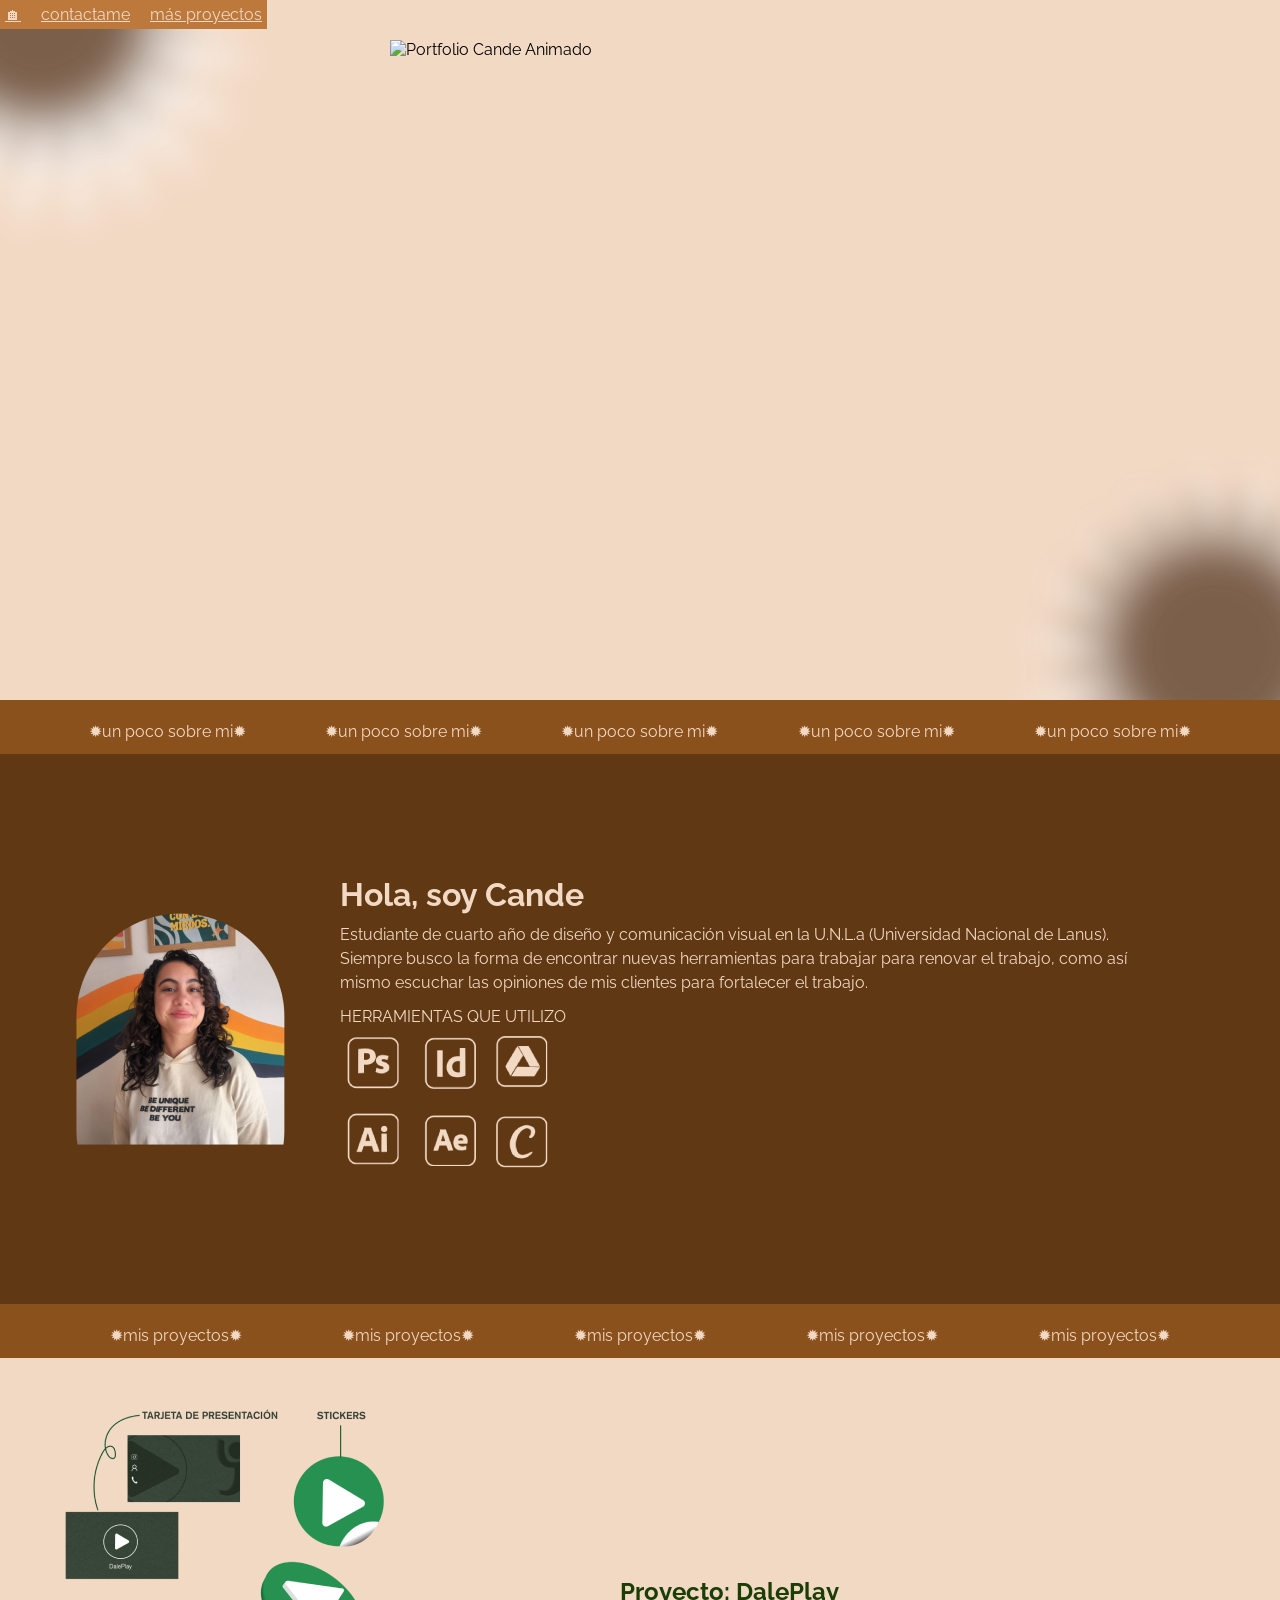
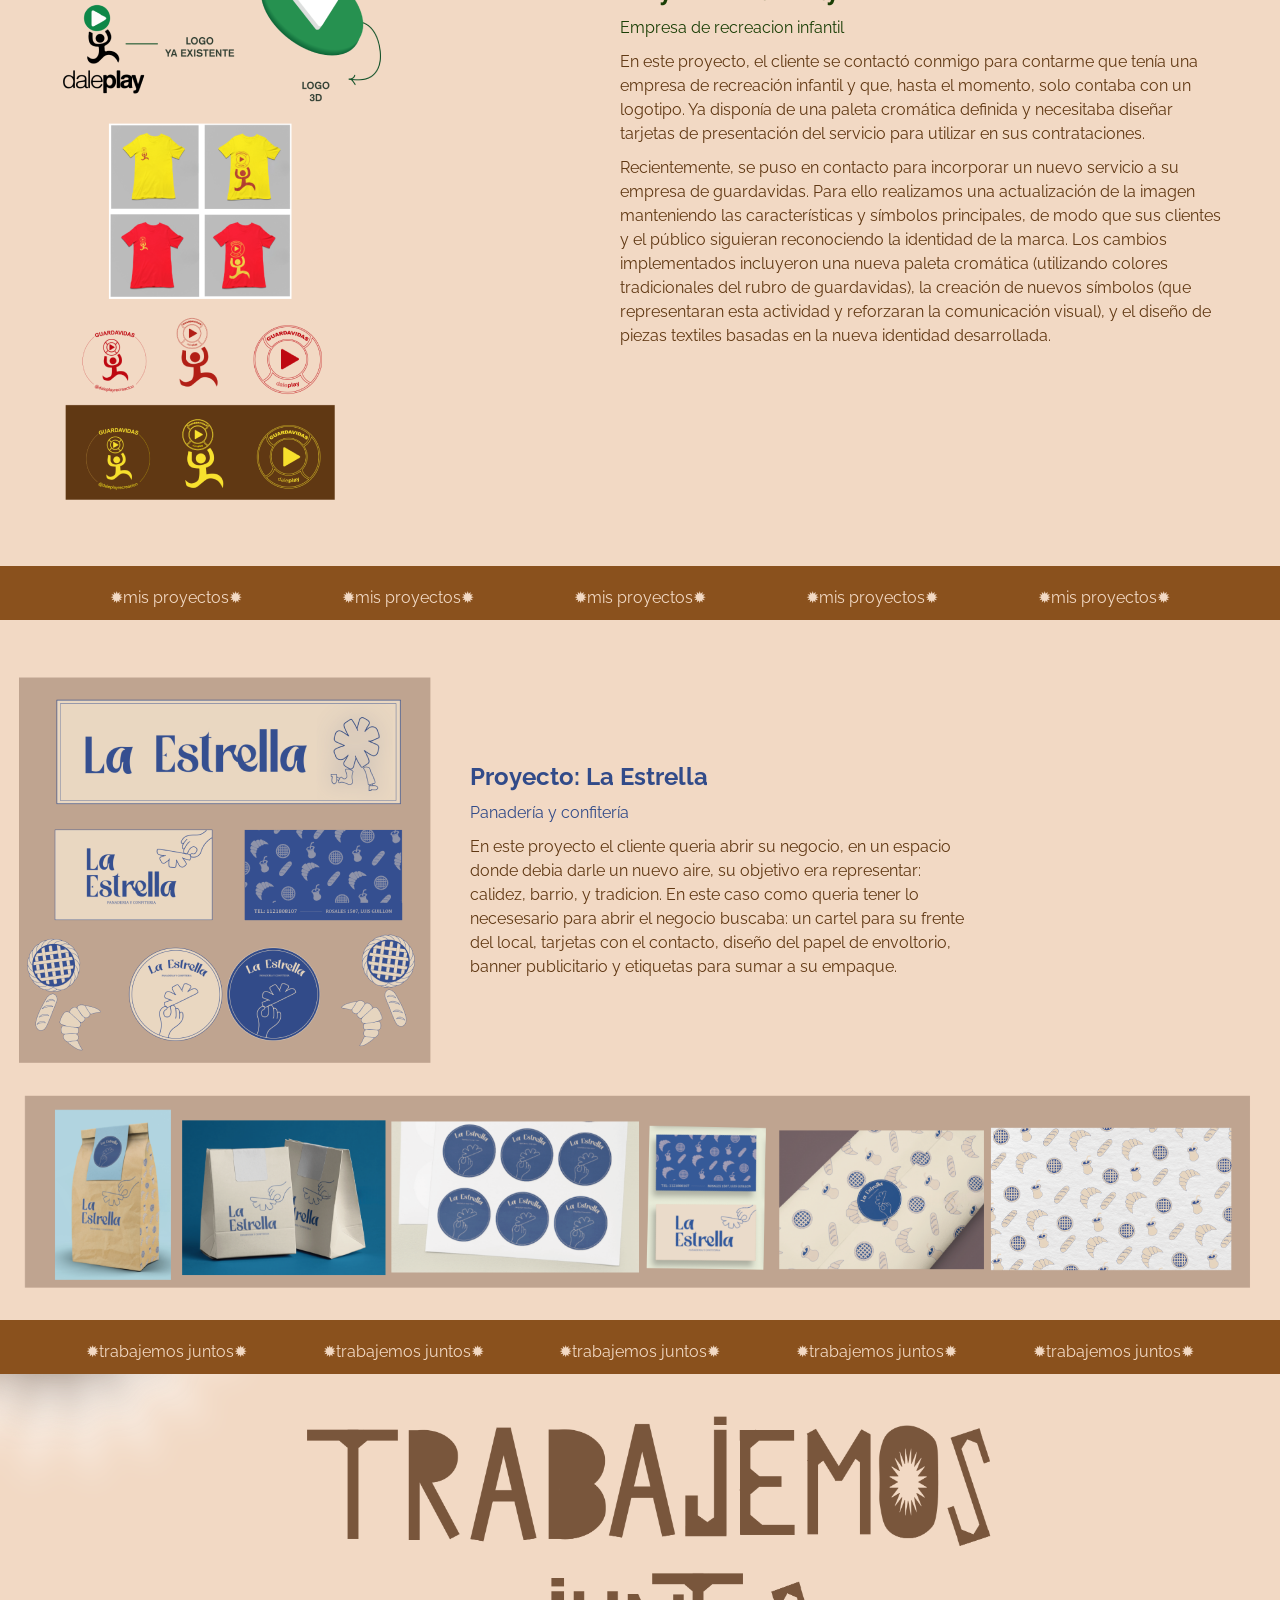
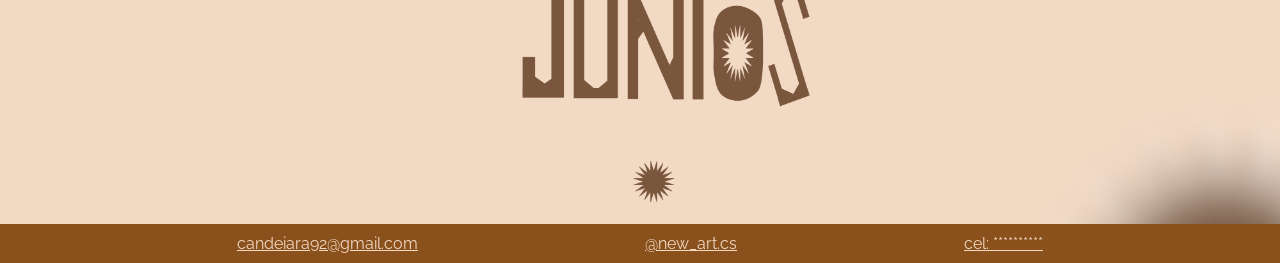
==== commit b3ccda9b: "Add files via upload" ====
--- a/index.html
+++ b/index.html
@@ -2,6 +2,7 @@
 <html>
 
 <head>
+  <meta name="viewport" content="width=device-width, initial-scale=1.0">
   <link rel="stylesheet" href="estilos.css" type="text/css">
   <meta charset="utf-8" />
   <title>TP de Schinini Candela</title>
@@ -14,11 +15,16 @@
 
 <body>
   <header>
+    <section class="contacto">
+      <a href="index.html">🏠︎</a>
+      <a href="contacto.html">contactame</a>
+      <a href="carrusel.html">más proyectos</a>
+    </section>
+  </header>
 
-  </header>
   <main>
     <section class="comienzo">
-      <img class="letra" src="img/letra.png" width="500" height="350">
+      <img class="letra"  src="img/letra_sol.gif" alt="Portfolio Cande Animado" width="500" height="350">
     </section>
     <div class="separacion">
       <p>✹un poco sobre mi✹</p>
@@ -94,8 +100,6 @@
       </div>
     </section>
     <img class="imagen_estrella_mockup" src="img/estrella_1.png" alt="mockups_estrella">
-    <a class="mas_proyectos" href="carrusel.html">ver más proyectos</a>
-
     <div class="separacion">
       <p>✹trabajemos juntos✹</p>
       <p>✹trabajemos juntos✹</p>
@@ -105,14 +109,12 @@
     </div>
 
     <section class="juntos">
-      <a href="contacto.html">
-        <img  class="img_juntos" src="img/pantalla_final2.png" alt="trabajemos juntos">
-      </a>
+      <img class="img_juntos" src="img/pantalla_final2.png" alt="trabajemos juntos">
     </section>
 
   </main>
   <footer>
-     <div class="separacion">
+    <div class="separacion">
       <a href="#">candeiara92@gmail.com</a>
       <a href="https://www.instagram.com/new_art.cs?igsh=cnh2d2xvejd6MHU1" target="_blank">@new_art.cs</a>
       <a href="#">cel: **********</a>
--- a/estilos.css
+++ b/estilos.css
@@ -35,6 +35,21 @@
 }
 
 
+.contacto{
+  text-align: left;
+  position: fixed;
+  background-color: #bc793b;
+  display: flex;
+  gap: 20px;
+  padding: 5px;
+}
+
+.contacto:hover a {
+  color: #ffffff; 
+}
+
+
+
 .separacion {
   background-color: #8a511d;
   color: #F2D9C4;
@@ -42,8 +57,12 @@
   justify-content: space-evenly;
   white-space: norap;
    padding: 10px;
-
-}
+}
+.separacion:hover a {
+  color: #ffffff; 
+}
+
+
 
 p {
   line-height: 1.5;
@@ -132,15 +151,11 @@
   color:#F2D9C4;
 }
 
-.mas_proyectos{
-  color:#603813;
-display: flex;
-    justify-content: center;
-}
 
 .inicio{
   color:#603813;
 }
+
 @media (max-width: 600px){
 
   .comienzo{
@@ -150,47 +165,50 @@
   }
 
   .letra{
-    width: 100%;
+    width: 70%;
     height: auto;
   }
 
     .yo {
-    flex-direction: column !important;
-    height: auto !important;
-    text-align: center !important;
-    align-items: center !important;
-    padding: 30px 20px !important;
-    background-color: #603813 !important;
-    gap: 10px !important;
+    flex-direction: column;
+    height: auto;
+    text-align: center;
+    align-items: center;
+    padding: 30px 20px;
+    background-color: #603813;
+    gap: 10px;
   }
 
   .imagen_yo {
-    width: 220px !important;
-    height: 220px !important;
-    border-radius: 20px !important;
-    object-fit: cover !important;
+    width: 220px;
+    height: 220px;
+    border-radius: 20px;
+    object-fit: cover;
   }
 
   .texto_yo{
-     width: 100% !important;
-    color: #F2D9C4 !important;
-  }
-
-  .dalePlay{
-    flex-direction: column;
-  }
-
-  .texto_daleplay{
-    width: 100%;
-  }
-
-  .dalePlay img{
-    width: 100%;
-    height: auto;
-  }
+     width: 100%;
+    color: #F2D9C4;
+  }
+
+ .dalePlay {
+  display: flex; 
+  flex-direction: column-reverse; 
+}
+
+.texto_daleplay {
+  width: 100%;
+}
+
+.dalePlay img {
+  width: 100%;
+  height: auto;
+}
 
   .estrella_proyecto{
-    flex-direction: column;
+     display: flex; 
+  flex-direction: column-reverse;
+  padding: 10%;
   }
 
   .texto_estrella{
@@ -203,9 +221,8 @@
     padding: 10px;
   }
 
-  .separacion{
-    flex-wrap: wrap;
-    text-align: center;
-  }
+ .separacion p:nth-child(n+4) {
+    display: none;
+}
 
 }
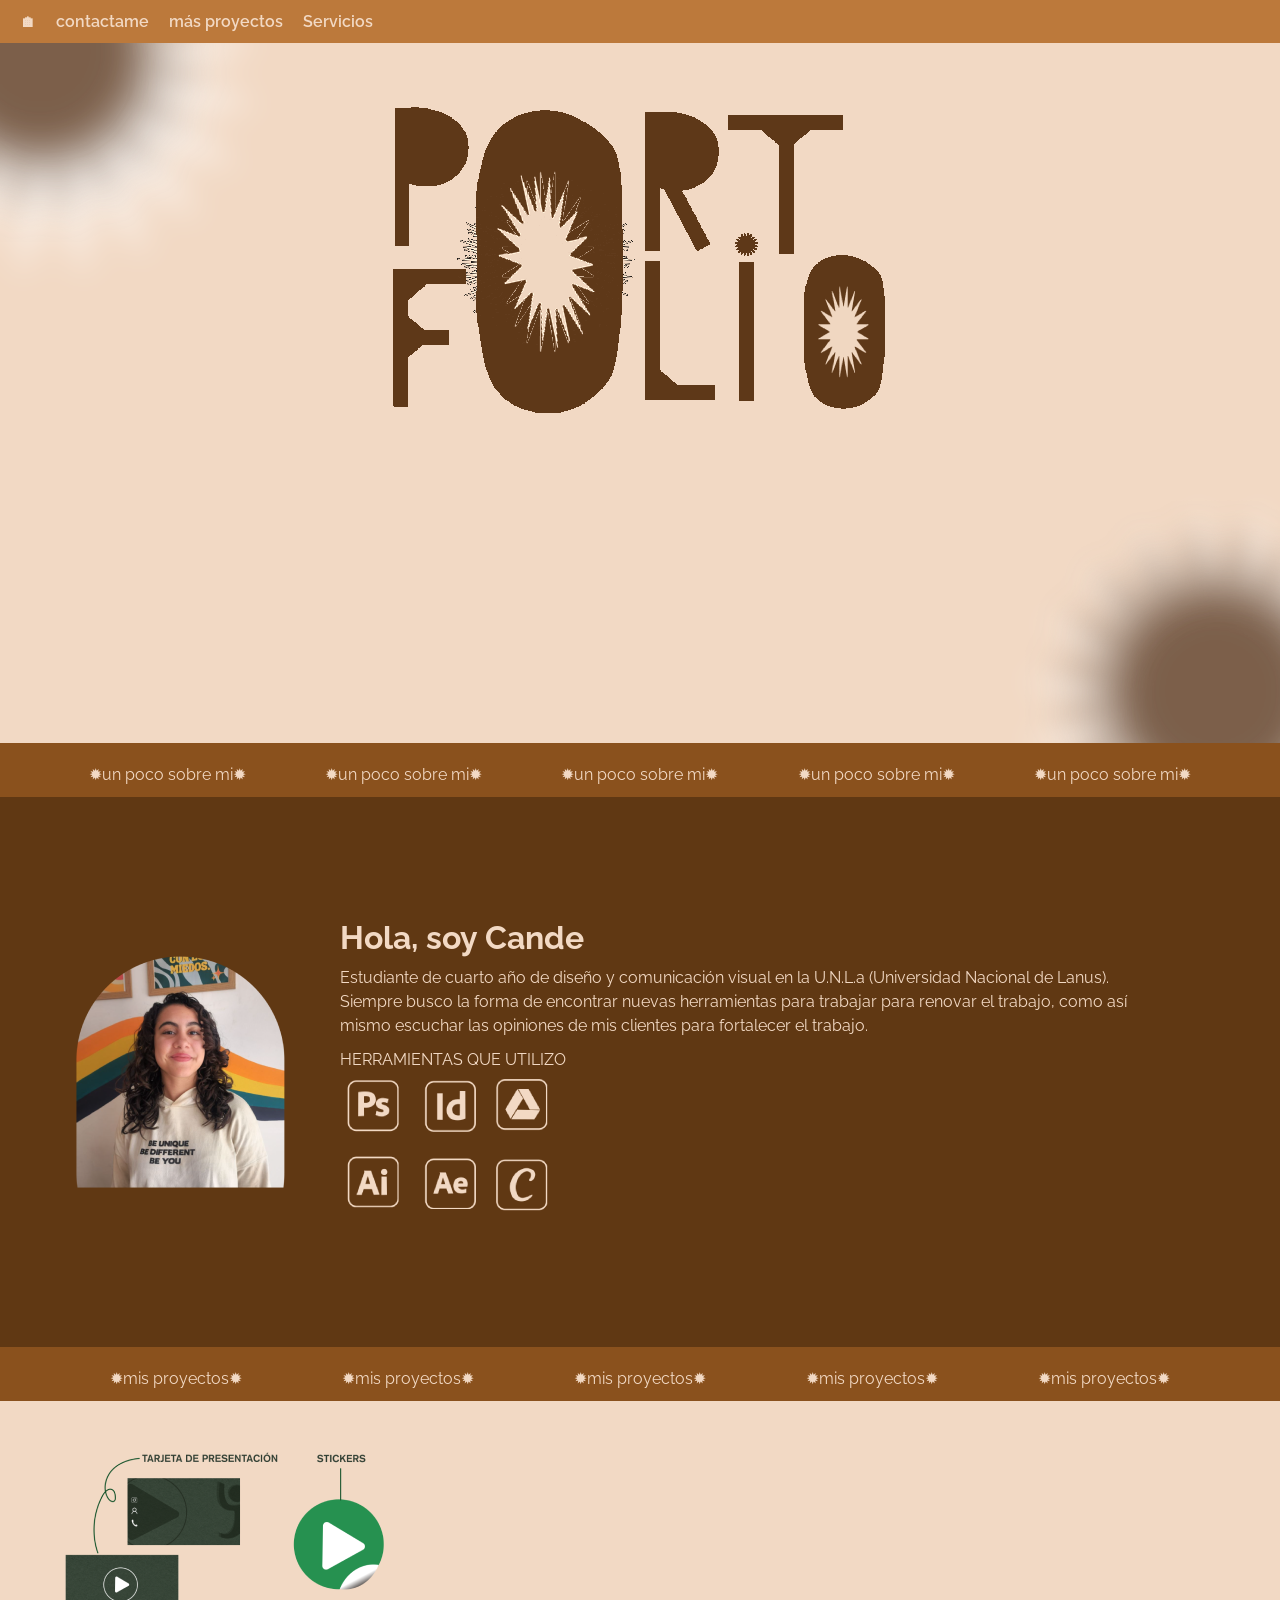
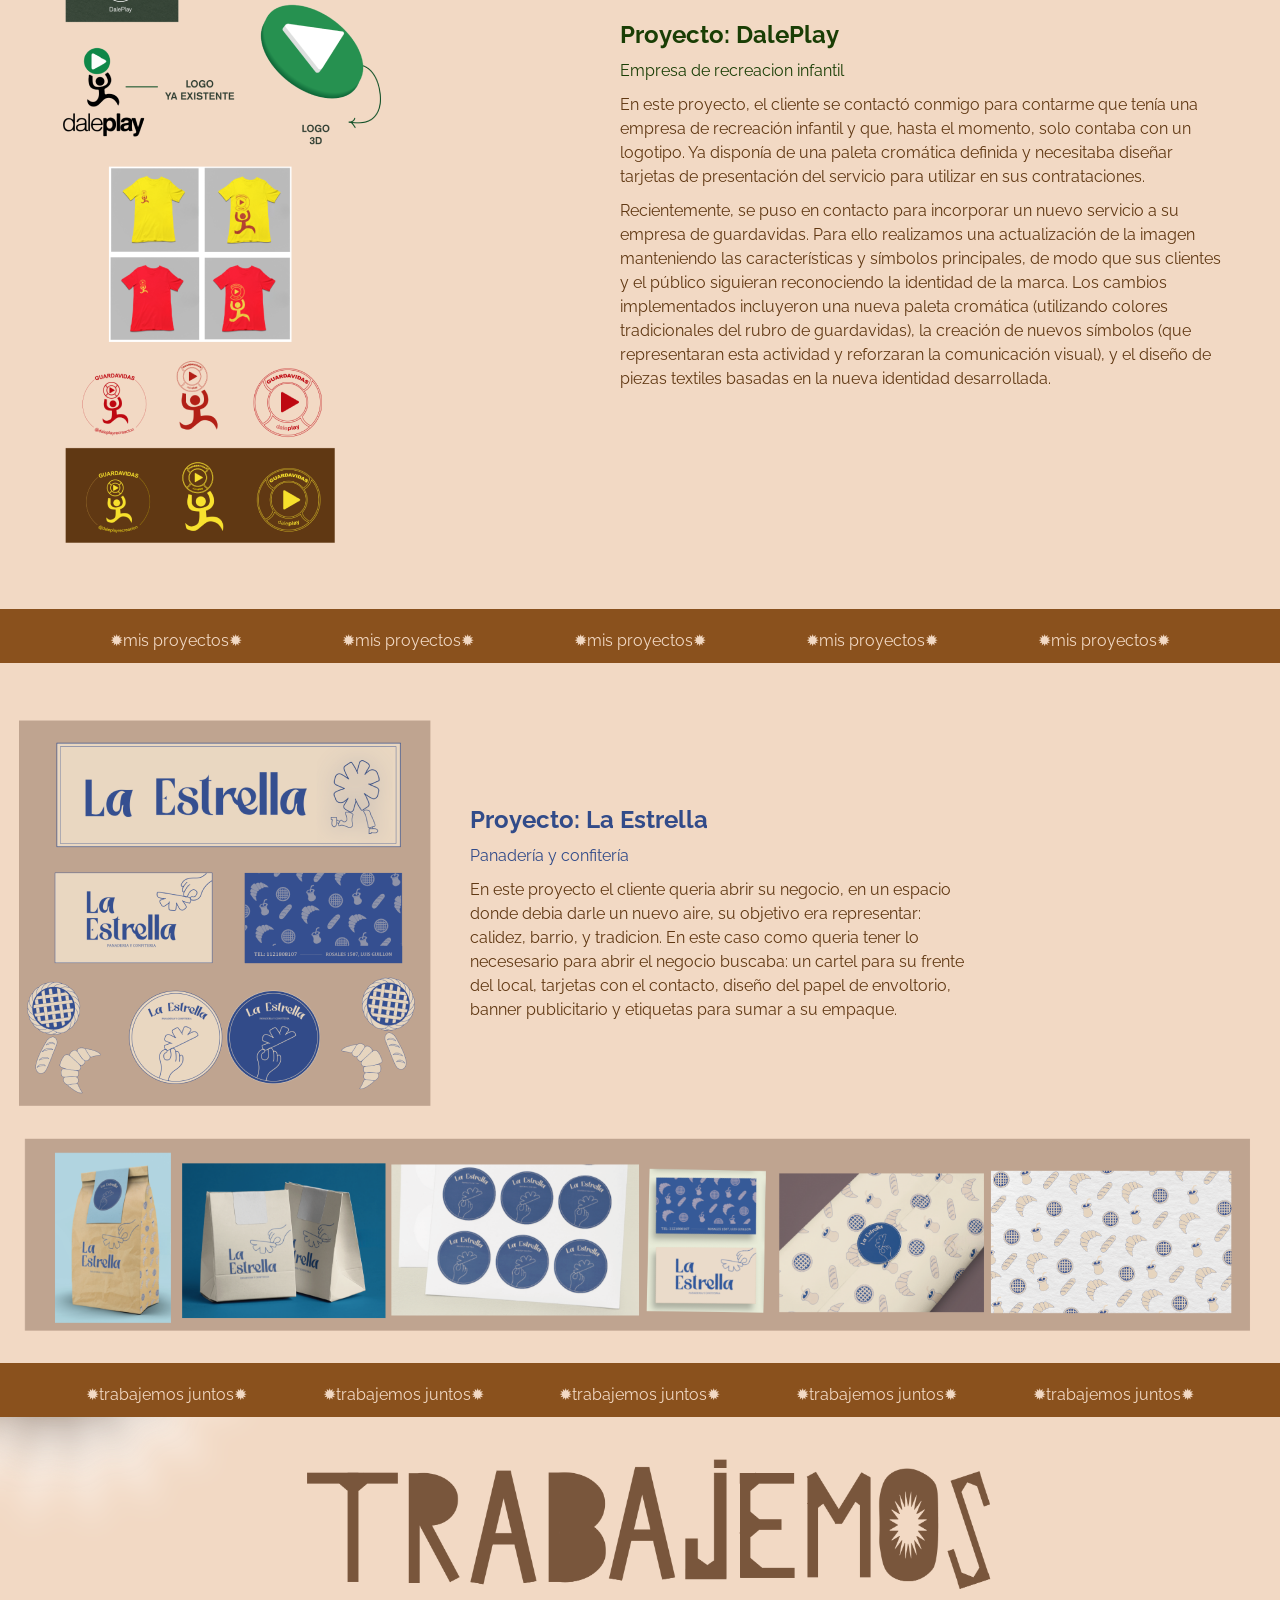
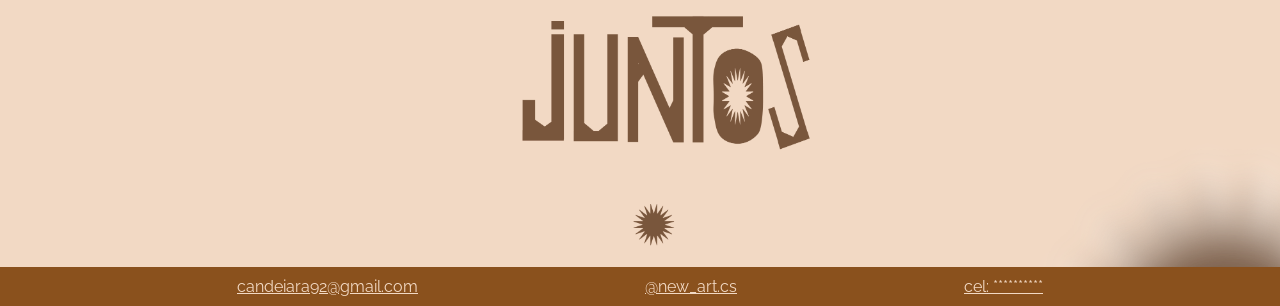
==== commit 9041cc3c: "Add files via upload" ====
--- a/index.html
+++ b/index.html
@@ -19,6 +19,7 @@
       <a href="index.html">🏠︎</a>
       <a href="contacto.html">contactame</a>
       <a href="carrusel.html">más proyectos</a>
+      <a href="servicios.html">Servicios</a>
     </section>
   </header>
 
--- a/estilos.css
+++ b/estilos.css
@@ -12,6 +12,36 @@
   font-family: "Raleway", sans-serif;
   margin: 0%;
   padding: 0%;
+}
+
+header {
+  background-color: #bc793b;
+  width: 100%;
+  position: sticky;
+  left: 0;
+  z-index: 1000;
+  box-sizing: border-box;
+}
+
+.contacto {
+  text-align: left;
+  display: flex;
+  align-items: center;
+  gap: 20px;
+  padding: 12px 20px;
+  width: 100%;
+  box-sizing: border-box;
+}
+
+.contacto a {
+  text-decoration: none;
+  color: #F2D9C4;
+  font-weight: 600;
+  transition: color 0.3s ease;
+}
+
+.contacto a:hover {
+  color: #ffffff; 
 }
 
 
@@ -34,22 +64,6 @@
   margin: 0 auto;
 }
 
-
-.contacto{
-  text-align: left;
-  position: fixed;
-  background-color: #bc793b;
-  display: flex;
-  gap: 20px;
-  padding: 5px;
-}
-
-.contacto:hover a {
-  color: #ffffff; 
-}
-
-
-
 .separacion {
   background-color: #8a511d;
   color: #F2D9C4;
@@ -61,8 +75,6 @@
 .separacion:hover a {
   color: #ffffff; 
 }
-
-
 
 p {
   line-height: 1.5;
@@ -137,8 +149,6 @@
   text-align: center;
 }
 
-
-
 .img_juntos {
     width: 100%;
     height: 450px;
@@ -146,15 +156,159 @@
     display: block;
 }
 
-
 a{
   color:#F2D9C4;
 }
 
-
 .inicio{
   color:#603813;
 }
+
+form {
+  max-width: 500px; 
+  margin: 40px auto;
+  padding: 30px;
+  background-color: #603813; 
+  border-radius: 15px;
+  display: flex;
+  flex-direction: column; 
+  gap: 12px; 
+  box-sizing: border-box;
+}
+
+.contacto_html{
+  text-align: center;
+  color: #603813;
+  margin-top: 30px;
+}
+
+form label {
+  color: #F2D9C4; 
+  font-weight: 600;
+  margin-top: 8px;
+}
+
+
+form input[type="text"],
+form input[type="email"],
+form input[type="date"],
+form textarea {
+  width: 100%;
+  padding: 12px;
+  border: 1px solid #bc793b;
+  border-radius: 8px;
+  background-color: #F2D9C4;
+  color: #603813;
+  font-size: 16px;
+  box-sizing: border-box; 
+}
+
+form textarea {
+  height: 120px;
+  resize: none; 
+}
+
+form input[type="submit"] {
+  background-color: #bc793b;
+  color: #ffffff;
+  padding: 12px;
+  border: none;
+  border-radius: 8px;
+  font-size: 16px;
+  font-weight: bold;
+  cursor: pointer;
+  margin-top: 15px;
+  transition: background-color 0.3s;
+}
+
+form input[type="submit"]:hover {
+  background-color: #8a511d;
+}
+
+
+/* ==========================================
+   ESTILOS DE LA SECCIÓN DE SERVICIOS
+   ========================================== */
+
+.seccion-servicios {
+  max-width: 1100px;
+  margin: 40px auto;
+  padding: 20px;
+  text-align: center;
+}
+
+.titulo-servicios {
+  font-size: 2.5rem;
+  font-weight: bold;
+  color:  #603813;
+  letter-spacing: 2px;
+  margin-bottom: 40px;
+  text-transform: uppercase;
+  font-family: "Raleway", sans-serif;
+}
+
+.servicios-grid {
+  display: flex;
+  flex-wrap: wrap;
+  gap: 25px;
+  justify-content: center;
+}
+
+/* Cada tarjeta de servicio */
+.servicio-card {
+  background-color: #f7f9fa;
+  border-radius: 12px;
+  box-shadow: 0 4px 15px rgba(0, 0, 0, 0.08);
+  width: calc(50% - 20px);
+  min-width: 280px;
+  display: flex;
+  flex-direction: column;
+  justify-content: center;
+  align-items: center;
+  position: relative;
+  overflow: hidden;
+  padding: 35px 25px;
+  transition: transform 0.3s ease, box-shadow 0.3s ease;
+}
+
+.servicio-card:hover {
+  transform: translateY(-5px);
+  box-shadow: 0 8px 25px rgba(0, 0, 0, 0.12);
+}
+
+.servicio-header {
+  position: absolute;
+  top: 0;
+  left: 0;
+  width: 100%;
+  height: 8px;
+  background-color:  #603813;
+}
+
+.servicio-contenido h3 {
+  font-size: 1.5rem;
+  font-weight: 800;
+  color: #1a2530;
+  margin-bottom: 12px;
+  display: flex;
+  align-items: center;
+  justify-content: center;
+  gap: 10px;
+font-family: 'truculenta', sans-serif;
+}
+
+.servicio-contenido p {
+  font-size: 0.95rem;
+  color: #555555;
+  line-size: 1.5;
+  margin: 0;
+}
+
+
+.flecha {
+  color:  #603813;
+}
+
 
 @media (max-width: 600px){
 
@@ -221,8 +375,26 @@
     padding: 10px;
   }
 
- .separacion p:nth-child(n+4) {
+ .separacion p:nth-child(n+3) {
     display: none;
 }
 
+form {
+    width: 90%; 
+    margin: 20px auto;
+    padding: 20px;
+  }
+  
+  h1 {
+    font-size: 28px;
+    margin-top: 20px;
+  }
+
+  .servicio-card {
+    width: 100%; 
+  }
+
+  .titulo-servicios {
+    font-size: 1.8rem;
+  }
 }
